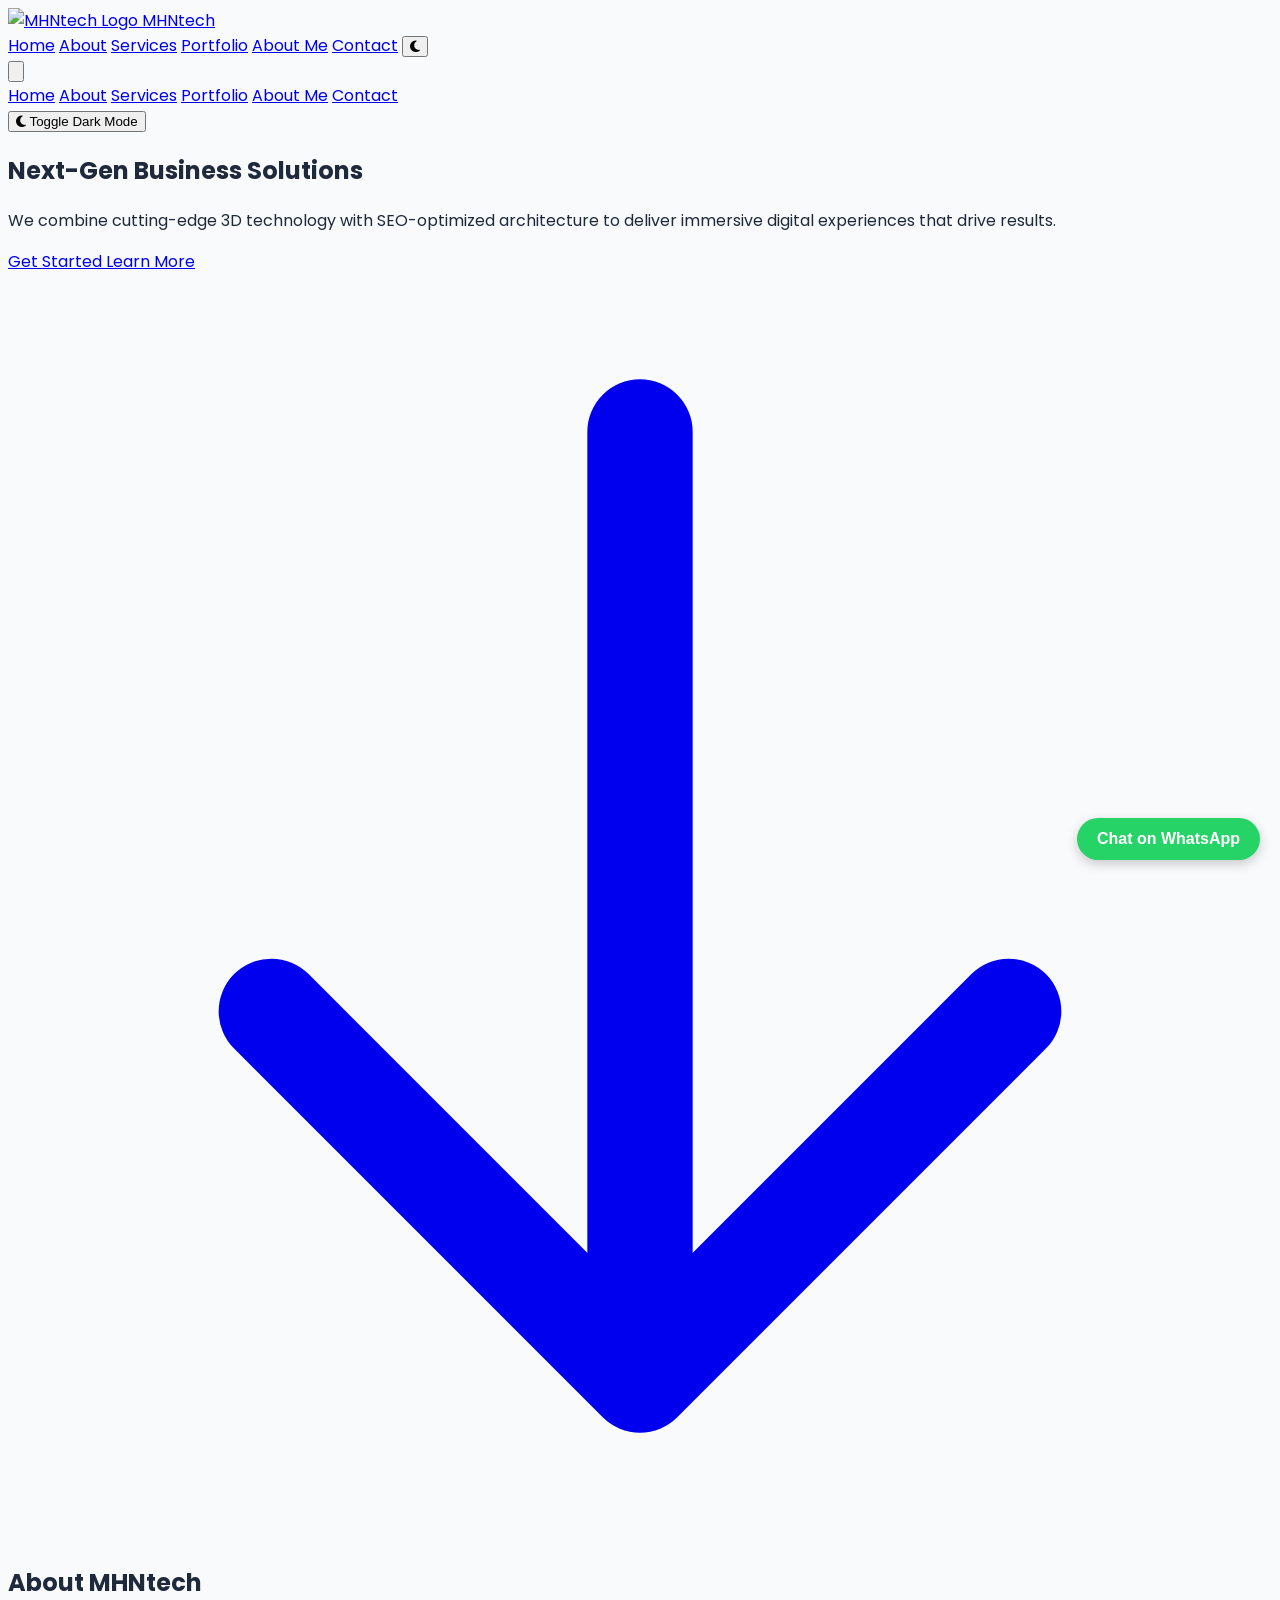
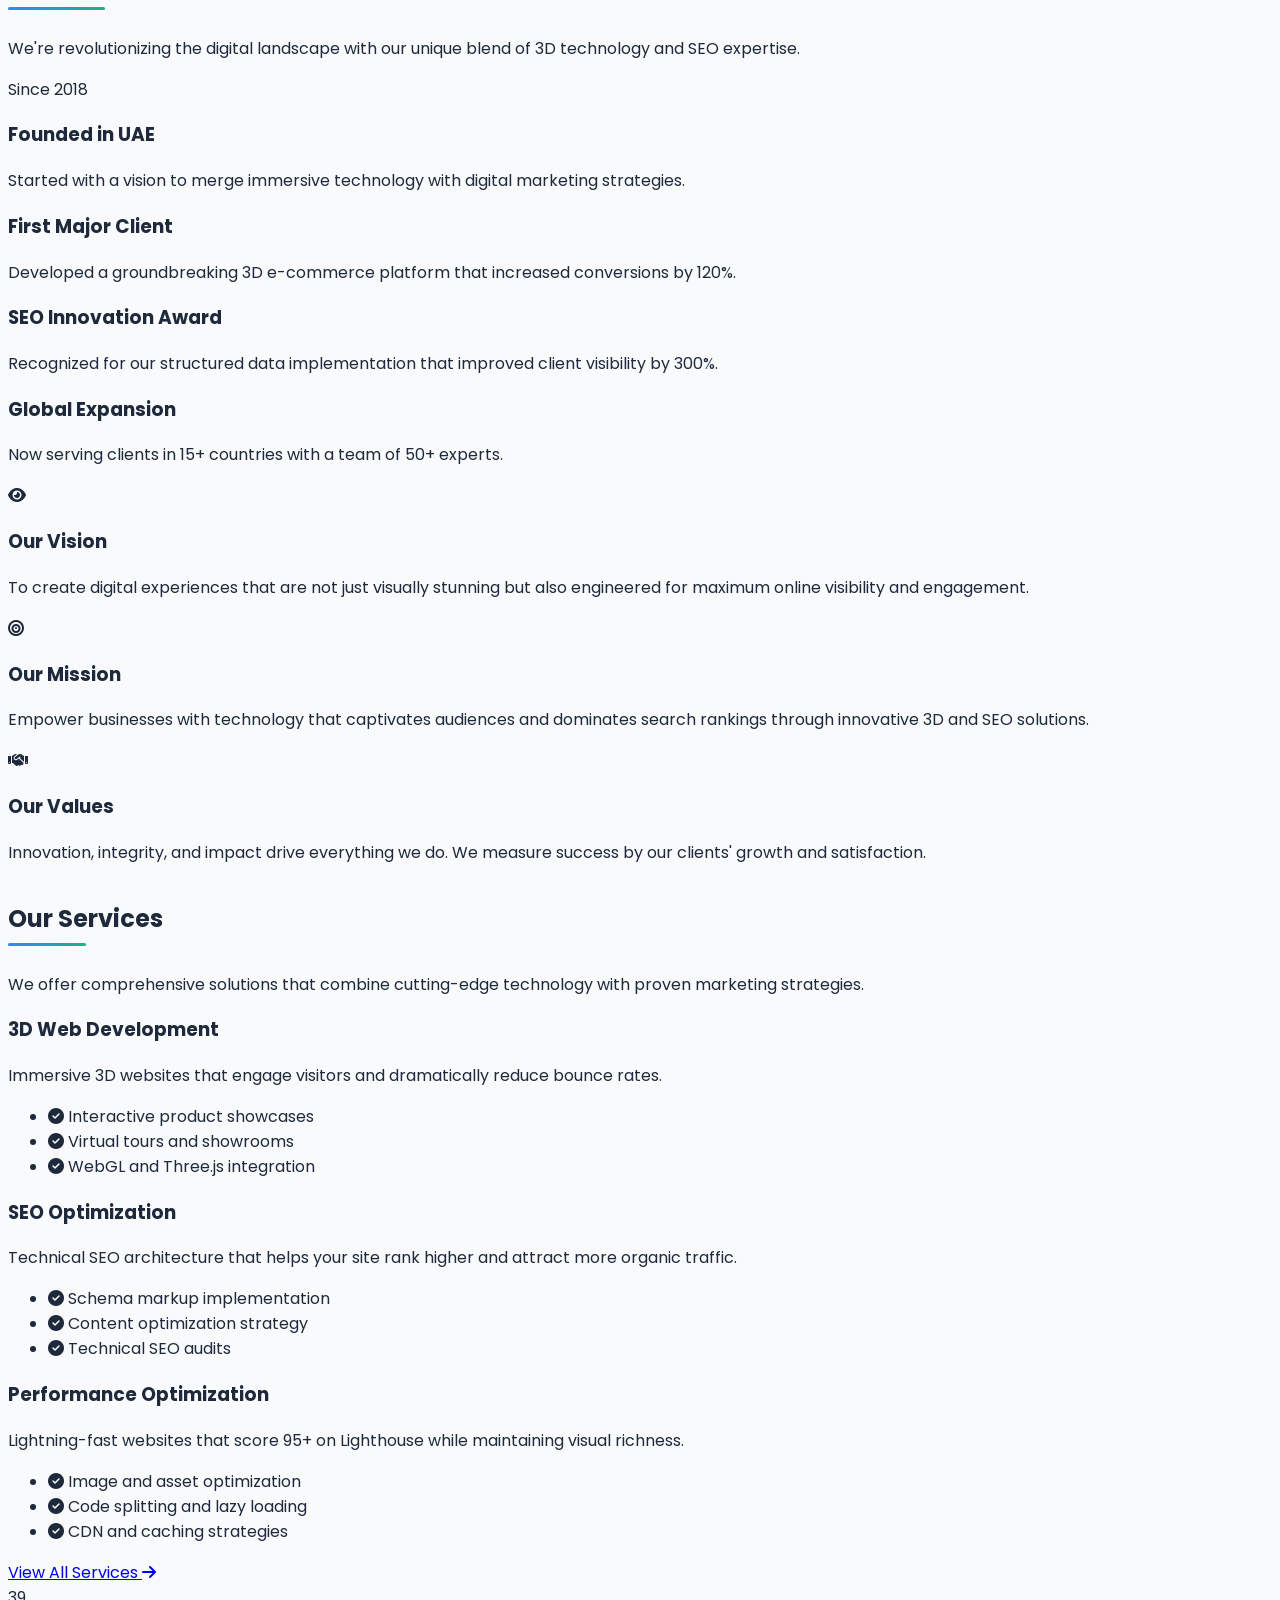
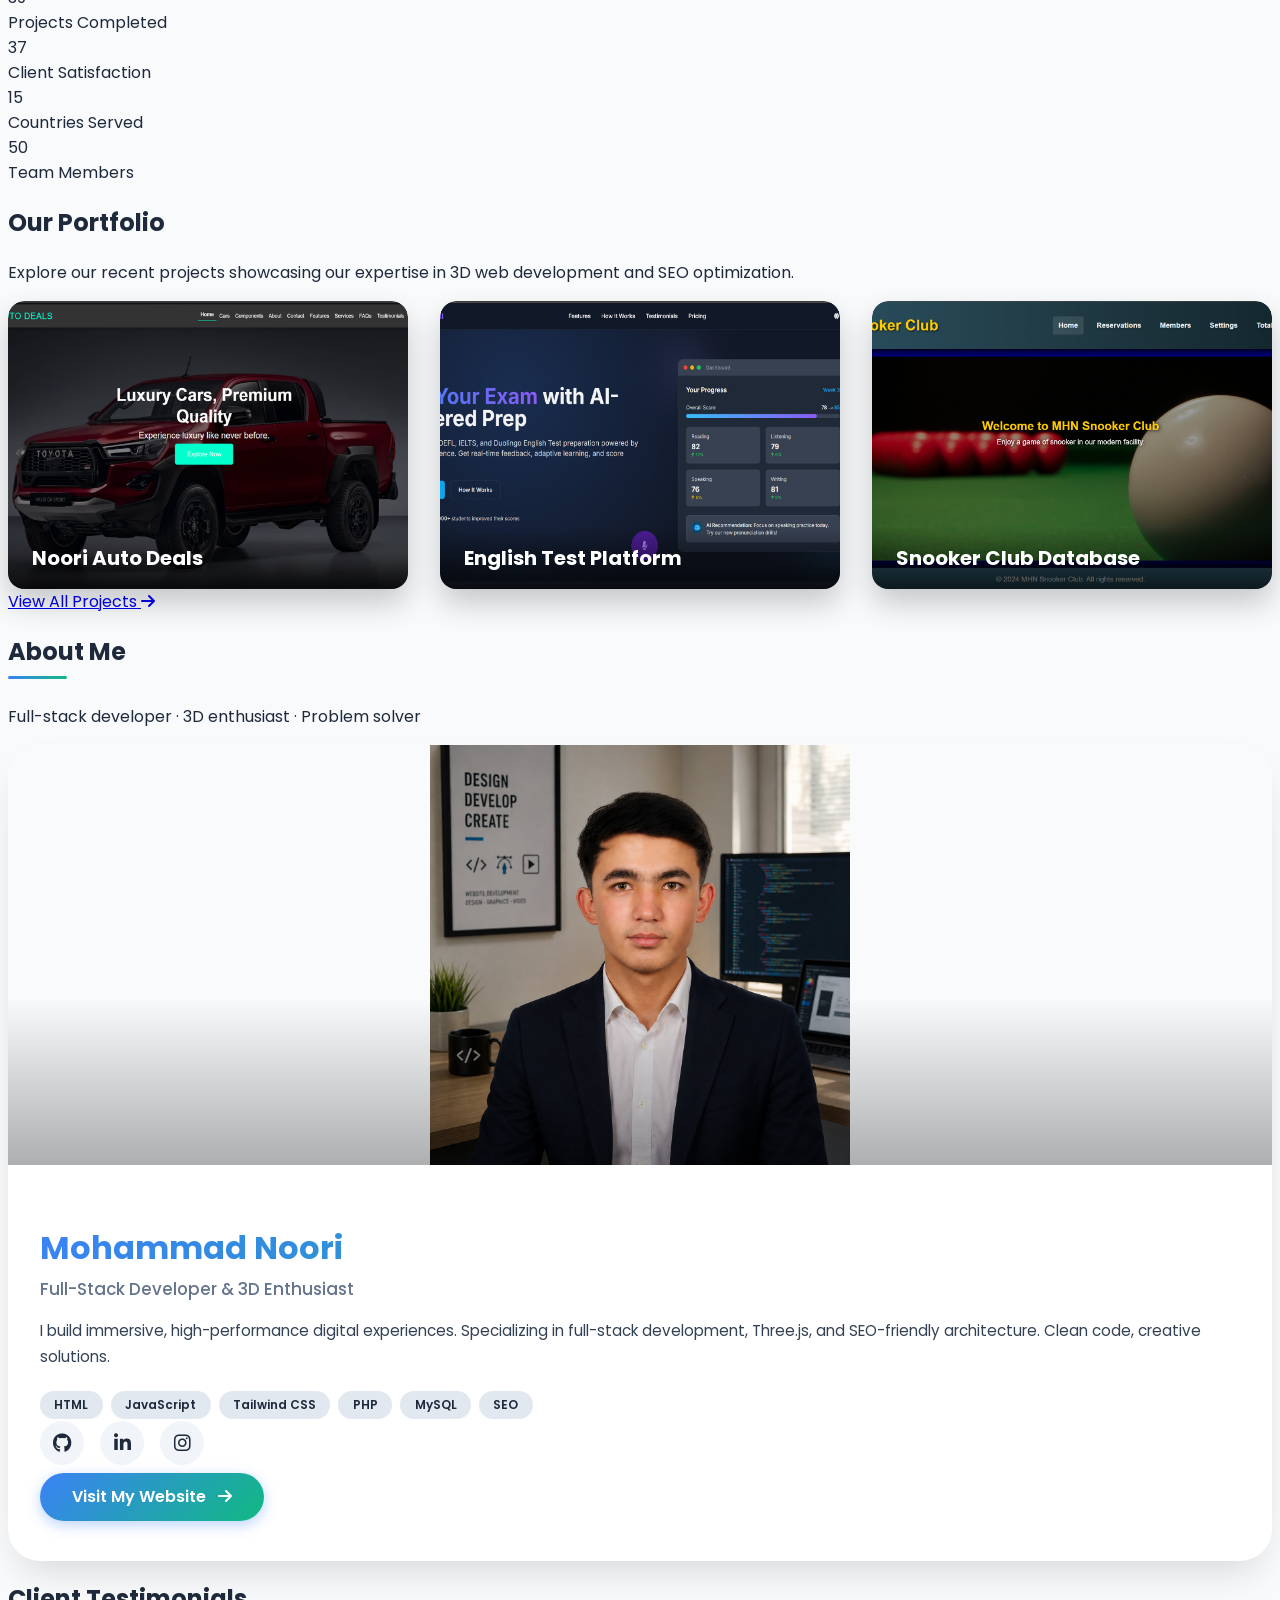
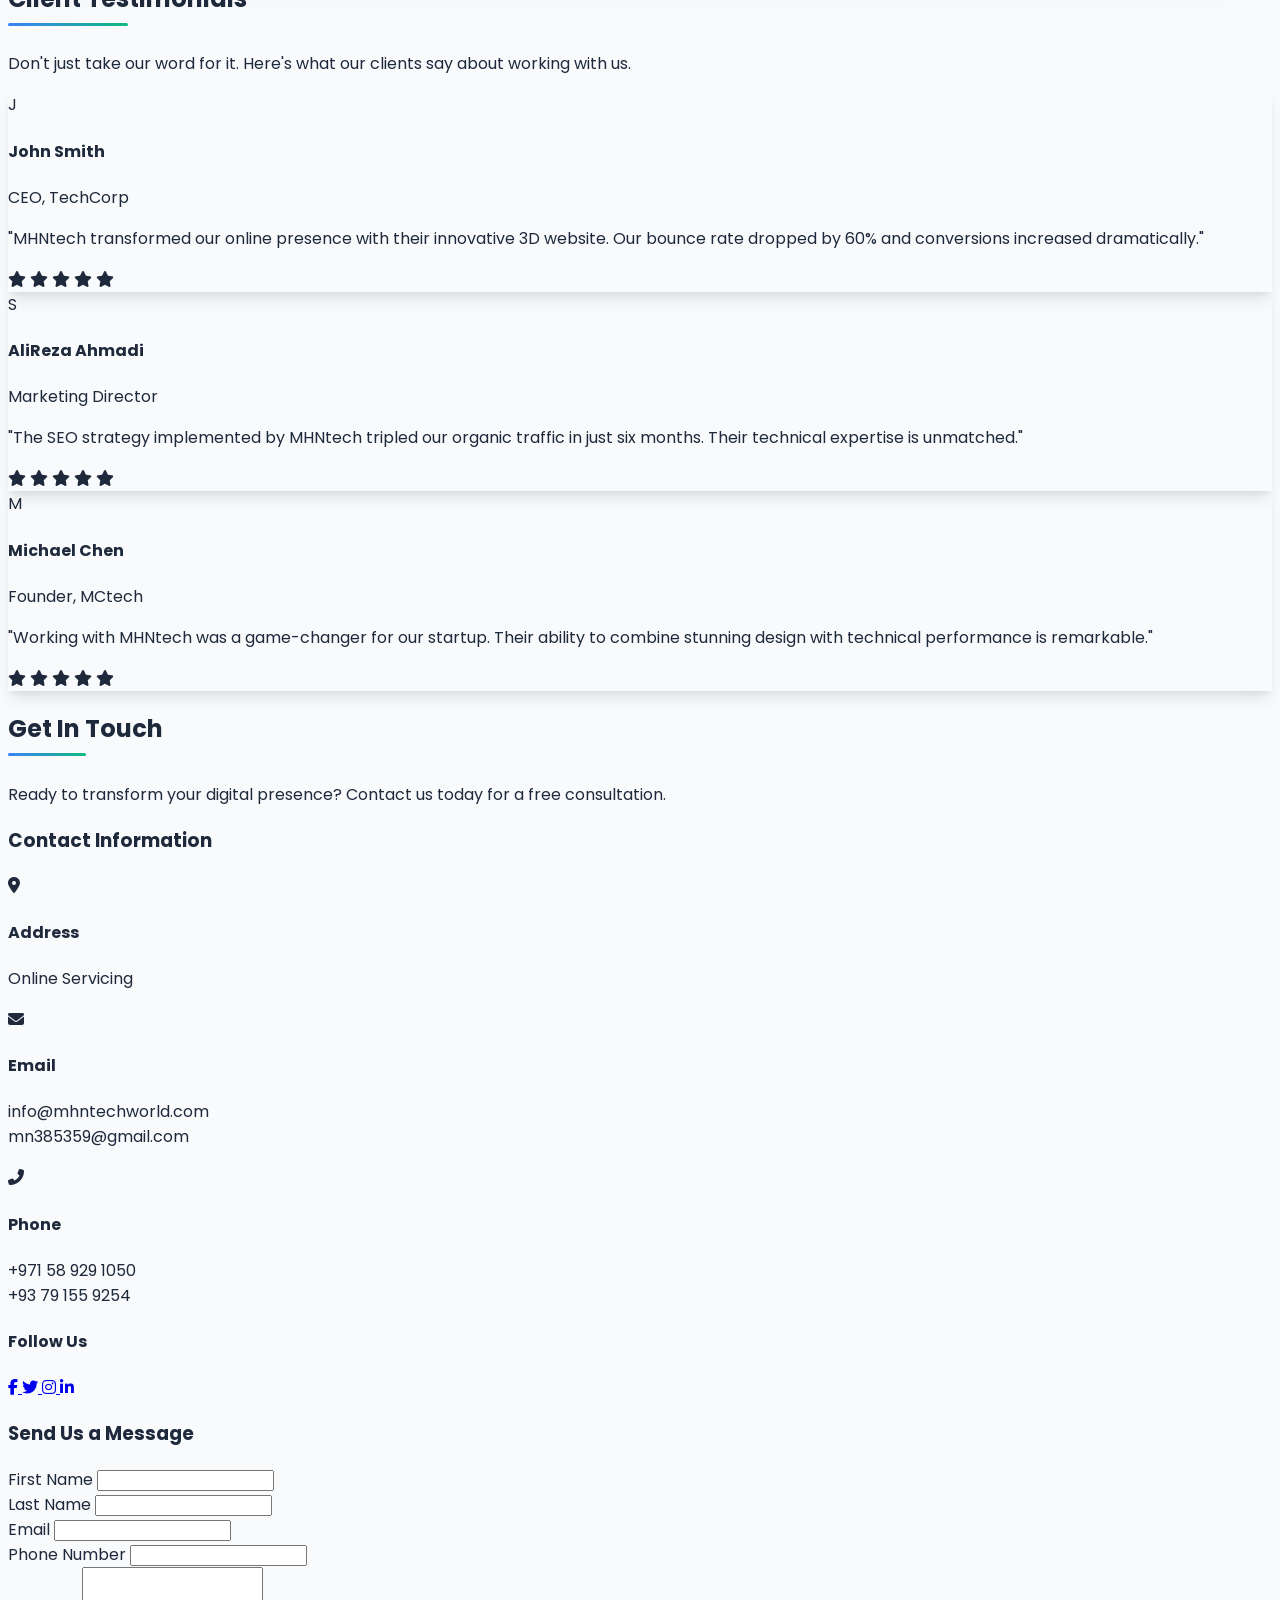
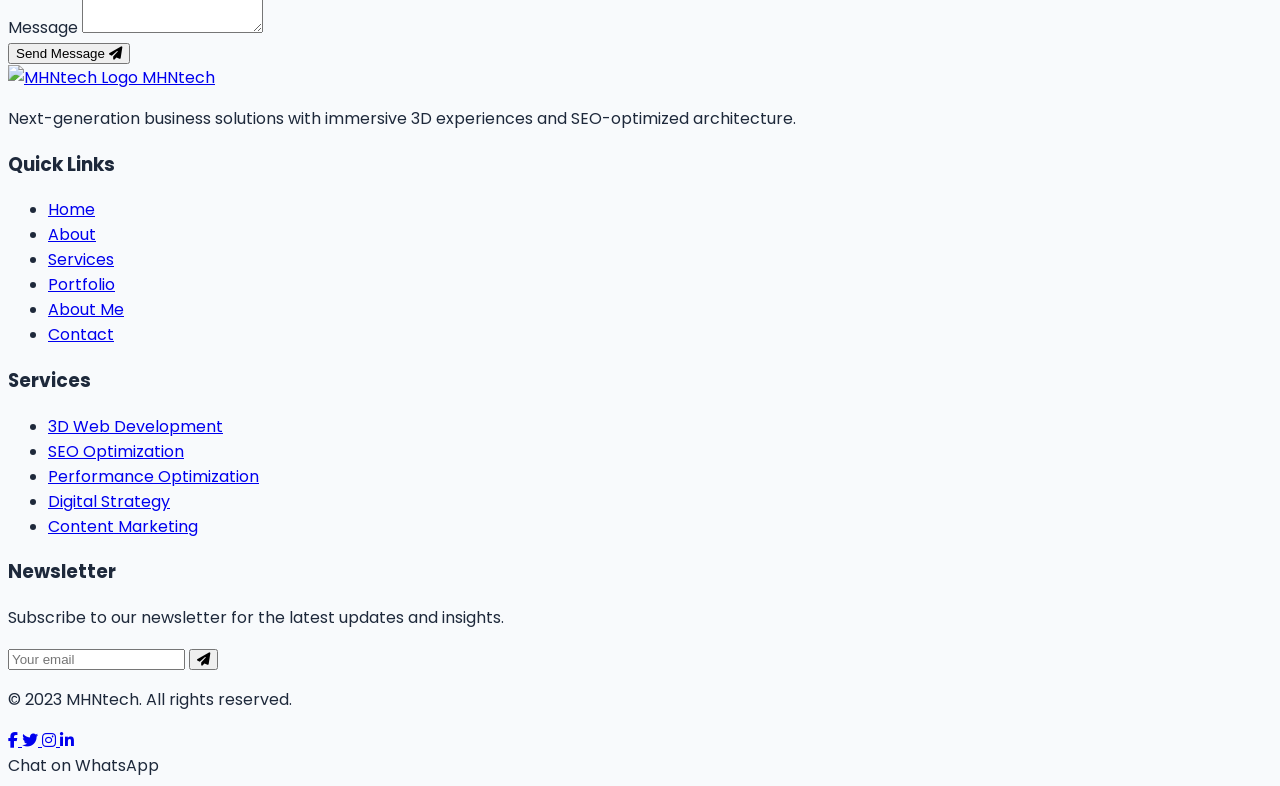
==== index.html @ dced021d "Add files via upload" ====
<!DOCTYPE html>
<html lang="en" class="scroll-smooth">
<head>
    <meta charset="UTF-8" />
    <meta name="viewport" content="width=device-width, initial-scale=1.0" />
    <title>MHNtech | Next-Gen Business Solutions with 3D & SEO</title>

    <!-- Primary Meta Tags -->
    <meta name="title" content="MHNtech | Next-Gen Business Solutions with 3D & SEO Optimization" />
    <meta name="description" content="MHNtech delivers cutting-edge business solutions featuring immersive 3D web design, responsive layouts, and SEO-optimized architecture to maximize your online visibility and digital growth." />
    <meta name="keywords" content="business solutions, 3D web design, SEO optimization, responsive web design, web development, digital transformation, online marketing, UI/UX design, technology consulting, digital innovation" />
    <meta name="author" content="MHNtech" />
    <meta name="viewport" content="width=device-width, initial-scale=1.0" />
    <meta charset="UTF-8" />

    <!-- Open Graph / Facebook -->
    <meta property="og:title" content="MHNtech | Next-Gen Business Solutions with 3D & SEO Optimization" />
    <meta property="og:description" content="Experience immersive 3D web design and SEO-optimized digital solutions with MHNtech, driving your business to the next level." />
    <meta property="og:type" content="website" />
    <meta property="og:url" content="https://www.mhntechworld.com" />
    <meta property="og:image" content="https://www.mhntechworld.com/path-to-your-og-image.jpg" />

    <!-- Twitter -->
    <meta name="twitter:card" content="summary_large_image" />
    <meta name="twitter:title" content="MHNtech | Next-Gen Business Solutions with 3D & SEO Optimization" />
    <meta name="twitter:description" content="Unlock the power of 3D web design and SEO strategies for your business growth with MHNtech." />
    <meta name="twitter:image" content="https://www.mhntechworld.com/path-to-your-twitter-image.jpg" />

    <meta name="author" content="MHNtech" />
    <meta name="robots" content="index, follow" />

    <!-- Language and Regional Targeting -->
    <meta http-equiv="Content-Language" content="en" />
    <link rel="alternate" hreflang="en" href="https://mhntech.com/" />

    <!-- Canonical URL -->
    <link rel="canonical" href="https://mhntech.com/" />

    <!-- Open Graph / Facebook -->
    <meta property="og:title" content="MHNtech | Next-Gen Business Solutions" />
    <meta property="og:description" content="Immersive 3D experiences meets SEO-optimized architecture." />
    <meta property="og:type" content="website" />
    <meta property="og:url" content="https://mhntech.com/" />
    <meta property="og:image" content="https://mhntech.com/images/og-image.jpg" />
    <meta property="og:image:alt" content="MHNtech Logo and 3D Business Solutions" />
    <meta property="og:locale" content="en_US" />

    <!-- Twitter Card -->
    <meta name="twitter:card" content="summary_large_image" />
    <meta name="twitter:site" content="@MHNtech" />
    <meta name="twitter:title" content="MHNtech | Next-Gen Business Solutions" />
    <meta name="twitter:description" content="Immersive 3D experiences meets SEO-optimized architecture." />
    <meta name="twitter:image" content="https://mhntech.com/images/og-image.jpg" />
    <meta name="twitter:image:alt" content="MHNtech Logo and 3D Business Solutions" />

    <!-- Favicon -->
    <link rel="icon" href="/favicon.ico" type="image/x-icon" />
    <link rel="shortcut icon" href="/favicon.ico" type="image/x-icon" />

    <!-- Preconnect for fonts and CDN for performance -->
    <link rel="preconnect" href="https://fonts.googleapis.com" crossorigin />
    <link rel="preconnect" href="https://fonts.gstatic.com" crossorigin />
    <link href="https://fonts.googleapis.com/css2?family=Poppins:wght@300;400;500;600;700&display=swap" rel="stylesheet" />

    <!-- Structured Data with JSON-LD for SEO -->
    <script type="application/ld+json">
        {
            "@context": "https://schema.org",
            "@type": "Organization",
            "name": "MHNtech",
            "url": "https://mhntech.com/",
            "logo": "https://mhntech.com/images/og-image.jpg",
            "sameAs": [
                "https://www.facebook.com/MHNtech",
                "https://twitter.com/MHNtech",
                "https://www.linkedin.com/company/MHNtech"
            ],
            "contactPoint": {
                "@type": "ContactPoint",
                "telephone": "+93-791-559-2554",
                "contactType": "Customer Service",
                "areaServed": "Worldwide",
                "availableLanguage": ["English"]
            }
        }
    </script>

    <!-- CSS & JS Libraries -->
    <script src="https://cdn.tailwindcss.com">
    </script>
    <script src="https://cdn.jsdelivr.net/npm/three@0.132.2/build/three.min.js">
    </script>
    <script src="https://cdn.jsdelivr.net/npm/gsap@3.11.4/dist/gsap.min.js">
    </script>
    <script src="https://cdn.jsdelivr.net/npm/gsap@3.11.4/dist/ScrollTrigger.min.js">
    </script>
    <script src="https://unpkg.com/@lottiefiles/lottie-player@latest/dist/lottie-player.js">
    </script>
    <link rel="stylesheet" href="https://cdnjs.cloudflare.com/ajax/libs/font-awesome/6.4.0/css/all.min.css" />


    <script>
        tailwind.config = {
            darkMode: 'class',
            theme: {
                extend: {
                    colors: {
                        primary: {
                            light: '#4f46e5',
                            dark: '#7c3aed'
                        },
                        secondary: {
                            light: '#10b981',
                            dark: '#34d399'
                        }
                    },
                    animation: {
                        'float': 'float 6s ease-in-out infinite',
                        'float-reverse': 'float-reverse 8s ease-in-out infinite',
                        'spin-slow': 'spin 20s linear infinite'
                    },
                    keyframes: {
                        float: {
                            '0%, 100%': { transform: 'translateY(0)' },
                            '50%': { transform: 'translateY(-20px)' }
                        },
                        'float-reverse': {
                            '0%, 100%': { transform: 'translateY(0)' },
                            '50%': { transform: 'translateY(20px)' }
                        }
                    }
                }
            }
        }
    </script>
    <style>
        @import url('https://fonts.googleapis.com/css2?family=Poppins:wght@300;400;500;600;700&display=swap');

        :root {
            --primary: #3b82f6;
            --primary-dark: #2563eb;
            --secondary: #10b981;
            --dark: #1e293b;
            --light: #f8fafc;
            --gray: #64748b;
        }

        body {
            font-family: 'Poppins', sans-serif;
            background-color: var(--light);
            color: var(--dark);
            transition: all 0.3s ease;
        }

        body.dark {
            background-color: #0f172a;
            color: var(--light);
        }

        .dark .dark\:bg-dark {
            background-color: #1e293b;
        }

        .dark .dark\:text-light {
            color: var(--light);
        }

        .dark .dark\:border-gray-700 {
            border-color: #334155;
        }

        #hero {
            position: relative;
            width: 100vw;
            height: 100vh;
            overflow: hidden;
            display: flex;
            align-items: center;
            justify-content: center;
            color: white;
            text-align: center;
            padding: 20px;
        }
        /* Starfield container - behind everything */
        #starfield-container {
            position: absolute;
            top: 0;
            left: 0;
            width: 100%;
            height: 100%;
            z-index: 0;
            pointer-events: none;
        }
        /* Globe container - above starfield */
        #threejs-container {
            position: absolute;
            top: 0;
            left: 0;
            width: 100%;
            height: 100%;
            z-index: 1;
            pointer-events: none;
        }
        /* Content on top */
        #content {
            position: relative;
            z-index: 2;
            max-width: 700px;
            padding: 20px;
        }

        .hero-gradient {
            background: linear-gradient(135deg, rgba(59, 130, 246, 0.1) 0%, rgba(16, 185, 129, 0.1) 100%);
        }

        .card-hover {
            transition: transform 0.3s ease, box-shadow 0.3s ease;
        }

        .card-hover:hover {
            transform: translateY(-5px);
            box-shadow: 0 20px 25px -5px rgba(0, 0, 0, 0.1), 0 10px 10px -5px rgba(0, 0, 0, 0.04);
        }

        .skill-bar {
            transition: width 1.5s ease-out;
        }

        .timeline-item::before {
            content: '';
            position: absolute;
            left: -30px;
            top: 0;
            width: 20px;
            height: 20px;
            border-radius: 50%;
            background-color: var(--primary);
            border: 3px solid var(--light);
        }

        .dark .timeline-item::before {
            border-color: #0f172a;
        }

        .timeline::after {
            content: '';
            position: absolute;
            left: -20px;
            top: 0;
            height: 100%;
            width: 2px;
            background-color: var(--primary);
        }

        #toggleDarkMode {
            transition: all 0.3s ease;
        }

        #toggleDarkMode:hover {
            transform: rotate(30deg);
        }

        #threejs-container {
            position: absolute;
            top: 0;
            left: 0;
            width: 100%;
            height: 100%;
            z-index: -1;
        }

        .floating {
            animation: floating 6s ease-in-out infinite;
        }

        @keyframes floating {
            0% { transform: translate(0, 0px); }
            50% { transform: translate(0, 15px); }
            100% { transform: translate(0, -0px); }
        }

        .counter {
            font-variant-numeric: tabular-nums;
        }

        .project-card {
            perspective: 1000px;
        }

        .project-card-inner {
            transition: transform 0.6s;
            transform-style: preserve-3d;
        }

        .project-card:hover .project-card-inner {
            transform: rotateY(180deg);
        }

        .project-card-front,
        .project-card-back {
            backface-visibility: hidden;
        }

        .project-card-back {
            transform: rotateY(180deg);
        }

        .testimonial-card {
            box-shadow: 0 10px 15px -3px rgba(0, 0, 0, 0.1), 0 4px 6px -2px rgba(0, 0, 0, 0.05);
            transition: all 0.3s ease;
        }

        .testimonial-card:hover {
            transform: translateY(-5px);
            box-shadow: 0 20px 25px -5px rgba(0, 0, 0, 0.1), 0 10px 10px -5px rgba(0, 0, 0, 0.04);
        }

        .nav-link {
            position: relative;
        }

        .nav-link::after {
            content: '';
            position: absolute;
            bottom: -2px;
            left: 0;
            width: 0;
            height: 2px;
            background-color: var(--primary);
            transition: width 0.3s ease;
        }

        .nav-link:hover::after {
            width: 100%;
        }

        .active-nav::after {
            width: 100%;
        }

        .section-title {
            position: relative;
            display: inline-block;
        }

        .section-title::after {
            content: '';
            position: absolute;
            bottom: -10px;
            left: 0;
            width: 50%;
            height: 3px;
            background: linear-gradient(90deg, var(--primary), var(--secondary));
            border-radius: 3px;
        }


        /* Container perspective */
        .project-card {
            perspective: 1500px;
        }

        /* Card inner container - the flipping element */
        .project-card-inner {
            position: relative;
            width: 100%;
            min-height: 18rem;
            /* minimum height */
            border-radius: 1rem;
            transition: transform 0.8s;
            transform-style: preserve-3d;
            cursor: pointer;
            box-shadow: 0 15px 30px rgba(0, 0, 0, 0.2);
            background-color: #fff;
        }

        /* Flip on hover or keyboard focus */
        .project-card:hover .project-card-inner,
        .project-card:focus-within .project-card-inner {
            transform: rotateY(180deg);
        }

        /* Front and back faces - same size & position */
        .project-card-front,
        .project-card-back {
            position: absolute;
            inset: 0;
            border-radius: 1rem;
            backface-visibility: hidden;
            overflow: hidden;
            display: flex;
            flex-direction: column;
            height: 100%;
        }

        /* Front face styling */
        .project-card-front {
            background-color: #f3f4f6;
            /* light gray */;
        }

        /* Back face styling */
        .project-card-back {
            background: linear-gradient(135deg, #3b82f6, #10b981);
            color: white;
            transform: rotateY(180deg);
            padding: 1.5rem;
            box-sizing: border-box;
            overflow-y: auto;
            /* scroll only if content taller than card */
            scroll-behavior: smooth;
        }

        /* Image container on front */
        .card-image-container {
            position: relative;
            flex: 1 1 auto;
            border-radius: 1rem 1rem 0 0;
            overflow: hidden;
        }

        .card-image-container img {
            width: 100%;
            height: 100%;
            object-fit: cover;
            display: block;
            border-radius: 1rem 1rem 0 0;
            transition: transform 0.5s ease;
        }

        .card-image-container:hover img {
            transform: scale(1.05);
        }

        /* Overlay gradient and title on front image */
        .card-gradient-overlay {
            position: absolute;
            bottom: 0;
            left: 0;
            right: 0;
            padding: 1rem 1.5rem;
            background: linear-gradient(to top, rgba(0, 0, 0, 0.7), transparent);
            border-radius: 0 0 1rem 1rem;
        }

        .card-title {
            color: white;
            font-size: 1.25rem;
            font-weight: 700;
            margin: 0;
        }

        /* Back face content container */
        .back-content {
            flex: 1 1 auto;
            display: flex;
            flex-direction: column;
            justify-content: flex-start;
        }

        /* Back face title */
        .project-card-back h3 {
            margin: 0 0 0.75rem 0;
            font-size: 1.5rem;
            font-weight: 700;
        }

        /* Back face paragraph */
        .project-card-back p {
            margin: 0 0 1rem 0;
            font-size: 1rem;
            line-height: 1.4;
        }

        /* Tags container */
        .tags {
            display: flex;
            flex-wrap: wrap;
            gap: 0.5rem;
            margin-bottom: 1rem;
        }

        /* Individual tag style */
        .tag {
            background-color: rgba(255 255 255 / 0.3);
            color: white;
            padding: 0.25rem 0.75rem;
            border-radius: 9999px;
            font-size: 0.8rem;
            font-weight: 600;
            user-select: none;
        }

        /* Button on back */
        .btn-view {
            margin-top: auto;
            /* push button to bottom */
            align-self: center;
            background-color: white;
            color: #3b82f6;
            padding: 0.5rem 1.5rem;
            font-weight: 600;
            border-radius: 9999px;
            text-decoration: none;
            transition: background-color 0.3s ease, color 0.3s ease;
        }

        .btn-view:hover,
        .btn-view:focus {
            background-color: #2563eb;
            /* darker blue */
            color: white;
        }

        /* Responsive grid container */
        .grid-container {
            display: grid;
            grid-template-columns: repeat(1, 1fr);
            gap: 2rem;
        }
        @media(min-width: 640px) {
            .grid-container {
                grid-template-columns: repeat(2, 1fr);
            }
        }
        @media(min-width: 1024px) {
            .grid-container {
                grid-template-columns: repeat(3, 1fr);
            }
        }

        /* Dark mode overrides */
        body.dark {
            background-color: #111827;
            color: white;
        }
        body.dark .project-card-front {
            background-color: #1f2937;
        }


        /* ----- PERSONAL PORTFOLIO (About Me) SECTION ----- */
        .about-me-card {
            background: #fff;
            border-radius: 2rem;
            overflow: hidden;
            box-shadow: 0 20px 40px -12px rgba(0, 0, 0, 0.15);
            transition: transform 0.3s ease, box-shadow 0.3s ease;
        }
        .about-me-card:hover {
            transform: translateY(-6px);
            box-shadow: 0 30px 50px -16px rgba(0, 0, 0, 0.2);
        }
        .dark .about-me-card {
            background: #1e293b;
            box-shadow: 0 20px 40px -12px rgba(0, 0, 0, 0.5);
        }
        .dark .about-me-card:hover {
            box-shadow: 0 30px 50px -16px rgba(0, 0, 0, 0.7);
        }
        .about-me-card .image-wrapper {
            position: relative;
            height: 420px;
            overflow: hidden;
            background: #e2e8f0;
            display: flex;
            align-items: center;
            justify-content: center;
        }
        .dark .about-me-card .image-wrapper {
            background: #334155;
        }
        .about-me-card .image-wrapper img {
            width: 100%;
            height: 100%;
            object-fit: contain;
            display: block;
            transition: transform 0.5s ease;
            background: #f8fafc;
        }
        .dark .about-me-card .image-wrapper img {
            background: #1e293b;
        }
        .about-me-card .image-wrapper img:hover {
            transform: scale(1.02);
        }
        .about-me-card .image-wrapper .image-overlay {
            position: absolute;
            bottom: 0;
            left: 0;
            right: 0;
            height: 40%;
            background: linear-gradient(to top, rgba(0, 0, 0, 0.3), transparent);
            pointer-events: none;
        }
        .about-me-card .card-body {
            padding: 2rem 2rem 2.5rem;
        }
        .about-me-card .card-body h2 {
            font-size: 2rem;
            font-weight: 700;
            margin-bottom: 0.25rem;
            background: linear-gradient(135deg, #3b82f6, #10b981);
            -webkit-background-clip: text;
            -webkit-text-fill-color: transparent;
            background-clip: text;
        }
        .dark .about-me-card .card-body h2 {
            background: linear-gradient(135deg, #60a5fa, #34d399);
            -webkit-background-clip: text;
            -webkit-text-fill-color: transparent;
            background-clip: text;
        }
        .about-me-card .card-body .role {
            font-size: 1.05rem;
            font-weight: 500;
            color: #64748b;
            margin-bottom: 1rem;
        }
        .dark .about-me-card .card-body .role {
            color: #94a3b8;
        }
        .about-me-card .card-body p {
            color: #334155;
            line-height: 1.7;
            margin-bottom: 1.2rem;
            font-size: 0.95rem;
        }
        .dark .about-me-card .card-body p {
            color: #cbd5e1;
        }
        .about-me-card .card-body .social-links a {
            display: inline-block;
            margin-right: 0.75rem;
            width: 44px;
            height: 44px;
            border-radius: 50%;
            background: #f1f5f9;
            color: #1e293b;
            text-align: center;
            line-height: 46px;
            font-size: 1.2rem;
            transition: all 0.3s ease;
        }
        .dark .about-me-card .card-body .social-links a {
            background: #334155;
            color: #e2e8f0;
        }
        .about-me-card .card-body .social-links a:hover {
            background: #3b82f6;
            color: #fff;
            transform: translateY(-3px);
        }
        .dark .about-me-card .card-body .social-links a:hover {
            background: #60a5fa;
            color: #0f172a;
        }

        .skill-tag {
            display: inline-block;
            background: #e2e8f0;
            padding: 0.3rem 0.9rem;
            border-radius: 9999px;
            font-size: 0.75rem;
            font-weight: 600;
            color: #1e293b;
            margin: 0.15rem 0.25rem 0.15rem 0;
        }
        .dark .skill-tag {
            background: #334155;
            color: #e2e8f0;
        }

        /* Visit Website Button */
        .btn-visit {
            display: inline-block;
            padding: 0.7rem 2rem;
            background: linear-gradient(135deg, #3b82f6, #10b981);
            color: #fff;
            font-weight: 600;
            border-radius: 9999px;
            text-decoration: none;
            transition: all 0.3s ease;
            box-shadow: 0 4px 14px rgba(59, 130, 246, 0.35);
            margin-top: 0.5rem;
        }
        .btn-visit:hover {
            transform: translateY(-2px);
            box-shadow: 0 6px 20px rgba(59, 130, 246, 0.5);
        }
        .dark .btn-visit {
            box-shadow: 0 4px 14px rgba(96, 165, 250, 0.3);
        }
        .dark .btn-visit:hover {
            box-shadow: 0 6px 20px rgba(96, 165, 250, 0.5);
        }
        .btn-visit i {
            margin-left: 0.5rem;
        }
    </style>

</head>
<body class="dark:bg-gray-900 dark:text-gray-100">
    <!-- Navigation -->
    <nav class="fixed w-full bg-white/80 dark:bg-gray-800/80 backdrop-blur-md z-50 shadow-sm">
        <div class="max-w-7xl mx-auto px-4 sm:px-6 lg:px-8">
            <div class="flex justify-between h-16">
                <div class="flex items-center">
                    <a href="#" class="flex items-center">
                        <!-- Logo Image -->
                        <img src="Images/logo.png" alt="MHNtech Logo" class="w-10 h-10 rounded-full object-cover" />
                        <!-- Text -->
                        <span class="ml-3 text-xl font-semibold">MHNtech</span>
                    </a>
                </div>

                <div class="hidden md:flex items-center space-x-8">
                    <a href="#home" class="nav-link text-gray-700 dark:text-gray-300 hover:text-blue-600 dark:hover:text-blue-400 px-3 py-2 text-sm font-medium active-nav">Home</a>
                    <a href="#about" class="nav-link text-gray-700 dark:text-gray-300 hover:text-blue-600 dark:hover:text-blue-400 px-3 py-2 text-sm font-medium">About</a>
                    <a href="#services" class="nav-link text-gray-700 dark:text-gray-300 hover:text-blue-600 dark:hover:text-blue-400 px-3 py-2 text-sm font-medium">Services</a>
                    <a href="#portfolio" class="nav-link text-gray-700 dark:text-gray-300 hover:text-blue-600 dark:hover:text-blue-400 px-3 py-2 text-sm font-medium">Portfolio</a>
                    <a href="#personal-portfolio" class="nav-link text-gray-700 dark:text-gray-300 hover:text-blue-600 dark:hover:text-blue-400 px-3 py-2 text-sm font-medium">About Me</a>
                    <a href="#contact" class="nav-link text-gray-700 dark:text-gray-300 hover:text-blue-600 dark:hover:text-blue-400 px-3 py-2 text-sm font-medium">Contact</a>
                    <button id="toggleDarkMode" class="p-2 rounded-full focus:outline-none">
                        <i class="fas fa-moon text-gray-700 dark:text-yellow-300"></i>
                    </button>
                </div>
                <div class="md:hidden flex items-center">
                    <button id="mobile-menu-button" class="p-2 rounded-md focus:outline-none">
                        <svg class="h-6 w-6" xmlns="http://www.w3.org/2000/svg" fill="none" viewBox="0 0 24 24" stroke="currentColor">
                            <path stroke-linecap="round" stroke-linejoin="round" stroke-width="2" d="M4 6h16M4 12h16M4 18h16" />
                        </svg>
                    </button>
                </div>
            </div>
        </div>

        <!-- Mobile menu -->
        <div id="mobile-menu" class="hidden md:hidden bg-white dark:bg-gray-800 shadow-lg">
            <div class="px-2 pt-2 pb-3 space-y-1 sm:px-3">
                <a href="#home" class="block px-3 py-2 rounded-md text-base font-medium text-gray-700 dark:text-gray-300 hover:text-blue-600 dark:hover:text-blue-400">Home</a>
                <a href="#about" class="block px-3 py-2 rounded-md text-base font-medium text-gray-700 dark:text-gray-300 hover:text-blue-600 dark:hover:text-blue-400">About</a>
                <a href="#services" class="block px-3 py-2 rounded-md text-base font-medium text-gray-700 dark:text-gray-300 hover:text-blue-600 dark:hover:text-blue-400">Services</a>
                <a href="#portfolio" class="block px-3 py-2 rounded-md text-base font-medium text-gray-700 dark:text-gray-300 hover:text-blue-600 dark:hover:text-blue-400">Portfolio</a>
                <a href="#personal-portfolio" class="block px-3 py-2 rounded-md text-base font-medium text-gray-700 dark:text-gray-300 hover:text-blue-600 dark:hover:text-blue-400">About Me</a>
                <a href="#contact" class="block px-3 py-2 rounded-md text-base font-medium text-gray-700 dark:text-gray-300 hover:text-blue-600 dark:hover:text-blue-400">Contact</a>
                <div class="px-3 py-2">
                    <button id="toggleDarkModeMobile" class="flex items-center text-gray-700 dark:text-gray-300">
                        <i class="fas fa-moon mr-2"></i>
                        <span>Toggle Dark Mode</span>
                    </button>
                </div>
            </div>
        </div>
    </nav>

    <!-- Hero Section with 3D Background -->
    <section id="home" class="relative min-h-screen flex items-center justify-center overflow-hidden pt-16">
        <!-- Starfield Background -->
        <div id="starfield-container"></div>

        <!-- 3D Globe Background -->
        <div id="threejs-container"></div>

        <!-- Content -->
        <div class="max-w-7xl mx-auto px-4 sm:px-6 lg:px-8 z-10">
            <div class="text-center">
                <h1 class="text-4xl md:text-6xl font-bold text-gray-800 dark:text-white mb-6">
                    <span class="bg-clip-text text-transparent bg-gradient-to-r from-blue-500 to-emerald-500">Next-Gen</span> Business Solutions
                </h1>
                <p class="text-lg md:text-xl text-gray-600 dark:text-gray-300 max-w-3xl mx-auto mb-10">
                    We combine cutting-edge 3D technology with SEO-optimized architecture to deliver immersive digital experiences that drive results.
                </p>
                <div class="flex flex-col sm:flex-row justify-center gap-4">
                    <a href="#contact" class="px-8 py-3 bg-gradient-to-r from-blue-500 to-emerald-500 text-white font-medium rounded-full hover:from-blue-600 hover:to-emerald-600 transition duration-300 shadow-lg hover:shadow-xl transform hover:-translate-y-1">
                        Get Started
                    </a>
                    <a href="#services" class="px-8 py-3 bg-white dark:bg-gray-800 text-gray-800 dark:text-white font-medium rounded-full border border-gray-300 dark:border-gray-700 hover:bg-gray-100 dark:hover:bg-gray-700 transition duration-300">
                        Learn More
                    </a>
                </div>
            </div>

            <!-- Scroll Down Icon -->
            <div class="absolute bottom-10 left-0 right-0 flex justify-center z-10">
                <a href="#about" class="animate-bounce">
                    <svg class="w-8 h-8 text-gray-600 dark:text-gray-400" fill="none" stroke="currentColor" viewBox="0 0 24 24">
                        <path stroke-linecap="round" stroke-linejoin="round" stroke-width="2" d="M19 14l-7 7m0 0l-7-7m7 7V3"></path>
                    </svg>
                </a>
            </div>
        </div>
    </section>

    <!-- About Section with 3D Timeline -->
    <section id="about" class="py-20 bg-white dark:bg-gray-900">
        <div class="max-w-7xl mx-auto px-4 sm:px-6 lg:px-8">
            <div class="text-center mb-16">
                <h2 class="section-title text-3xl font-bold text-gray-800 dark:text-white">
                    About <span class="bg-clip-text text-transparent bg-gradient-to-r from-blue-500 to-emerald-500">MHNtech</span>
                </h2>
                <p class="mt-4 max-w-2xl mx-auto text-gray-600 dark:text-gray-400">
                    We're revolutionizing the digital landscape with our unique blend of 3D technology and SEO expertise.
                </p>
            </div>

            <div class="grid grid-cols-1 lg:grid-cols-2 gap-12 items-center">
                <div class="relative">
                    <div class="relative w-full h-80 md:h-96 rounded-xl overflow-hidden shadow-xl">
                        <lottie-player src="https://assets5.lottiefiles.com/packages/lf20_5tkzkblw.json" background="transparent" speed="1" loop autoplay class="absolute inset-0"></lottie-player>
                    </div>
                    <div class="absolute -bottom-6 -right-6 w-32 h-32 rounded-full bg-gradient-to-r from-blue-500 to-emerald-500 flex items-center justify-center text-white text-xl font-bold shadow-lg">
                        Since 2018
                    </div>
                </div>

                <div class="relative pl-10 timeline">
                    <div class="space-y-8">
                        <div class="relative timeline-item">
                            <h3 class="text-xl font-semibold text-gray-800 dark:text-white">Founded in UAE</h3>
                            <p class="mt-2 text-gray-600 dark:text-gray-400">Started with a vision to merge immersive technology with digital marketing strategies.</p>
                        </div>
                        <div class="relative timeline-item">
                            <h3 class="text-xl font-semibold text-gray-800 dark:text-white">First Major Client</h3>
                            <p class="mt-2 text-gray-600 dark:text-gray-400">Developed a groundbreaking 3D e-commerce platform that increased conversions by 120%.</p>
                        </div>
                        <div class="relative timeline-item">
                            <h3 class="text-xl font-semibold text-gray-800 dark:text-white">SEO Innovation Award</h3>
                            <p class="mt-2 text-gray-600 dark:text-gray-400">Recognized for our structured data implementation that improved client visibility by 300%.</p>
                        </div>
                        <div class="relative timeline-item">
                            <h3 class="text-xl font-semibold text-gray-800 dark:text-white">Global Expansion</h3>
                            <p class="mt-2 text-gray-600 dark:text-gray-400">Now serving clients in 15+ countries with a team of 50+ experts.</p>
                        </div>
                    </div>
                </div>
            </div>

            <div class="mt-20 grid grid-cols-1 md:grid-cols-3 gap-8">
                <div class="bg-gray-50 dark:bg-gray-800 p-8 rounded-xl shadow-sm hover:shadow-md transition duration-300 card-hover">
                    <div class="w-16 h-16 bg-blue-100 dark:bg-blue-900/30 rounded-full flex items-center justify-center mb-6">
                        <i class="fas fa-eye text-blue-500 text-2xl"></i>
                    </div>
                    <h3 class="text-xl font-semibold text-gray-800 dark:text-white mb-3">Our Vision</h3>
                    <p class="text-gray-600 dark:text-gray-400">
                        To create digital experiences that are not just visually stunning but also engineered for maximum online visibility and engagement.
                    </p>
                </div>
                <div class="bg-gray-50 dark:bg-gray-800 p-8 rounded-xl shadow-sm hover:shadow-md transition duration-300 card-hover">
                    <div class="w-16 h-16 bg-emerald-100 dark:bg-emerald-900/30 rounded-full flex items-center justify-center mb-6">
                        <i class="fas fa-bullseye text-emerald-500 text-2xl"></i>
                    </div>
                    <h3 class="text-xl font-semibold text-gray-800 dark:text-white mb-3">Our Mission</h3>
                    <p class="text-gray-600 dark:text-gray-400">
                        Empower businesses with technology that captivates audiences and dominates search rankings through innovative 3D and SEO solutions.
                    </p>
                </div>
                <div class="bg-gray-50 dark:bg-gray-800 p-8 rounded-xl shadow-sm hover:shadow-md transition duration-300 card-hover">
                    <div class="w-16 h-16 bg-purple-100 dark:bg-purple-900/30 rounded-full flex items-center justify-center mb-6">
                        <i class="fas fa-handshake text-purple-500 text-2xl"></i>
                    </div>
                    <h3 class="text-xl font-semibold text-gray-800 dark:text-white mb-3">Our Values</h3>
                    <p class="text-gray-600 dark:text-gray-400">
                        Innovation, integrity, and impact drive everything we do. We measure success by our clients' growth and satisfaction.
                    </p>
                </div>
            </div>
        </div>
    </section>

    <!-- Services Section with 3D Cards -->
    <section id="services" class="py-20 bg-gray-50 dark:bg-gray-800">
        <div class="max-w-7xl mx-auto px-4 sm:px-6 lg:px-8">
            <div class="text-center mb-16">
                <h2 class="section-title text-3xl font-bold text-gray-800 dark:text-white">
                    Our <span class="bg-clip-text text-transparent bg-gradient-to-r from-blue-500 to-emerald-500">Services</span>
                </h2>
                <p class="mt-4 max-w-2xl mx-auto text-gray-600 dark:text-gray-400">
                    We offer comprehensive solutions that combine cutting-edge technology with proven marketing strategies.
                </p>
            </div>

            <div class="grid grid-cols-1 md:grid-cols-2 lg:grid-cols-3 gap-8">
                <div class="bg-white dark:bg-gray-900 p-8 rounded-xl shadow-sm hover:shadow-md transition duration-300 card-hover group">
                    <div class="relative w-full h-40 mb-6">
                        <lottie-player src="https://assets7.lottiefiles.com/packages/lf20_rnnlxazi.json" background="transparent" speed="1" loop autoplay class="absolute inset-0 group-hover:scale-110 transition duration-300"> </lottie-player>
                    </div>
                    <h3 class="text-xl font-semibold text-gray-800 dark:text-white mb-3">3D Web Development</h3>
                    <p class="text-gray-600 dark:text-gray-400 mb-4">
                        Immersive 3D websites that engage visitors and dramatically reduce bounce rates.
                    </p>
                    <ul class="space-y-2 text-gray-600 dark:text-gray-400">
                        <li class="flex items-center">
                            <i class="fas fa-check-circle text-emerald-500 mr-2"></i>
                            Interactive product showcases
                        </li>
                        <li class="flex items-center">
                            <i class="fas fa-check-circle text-emerald-500 mr-2"></i>
                            Virtual tours and showrooms
                        </li>
                        <li class="flex items-center">
                            <i class="fas fa-check-circle text-emerald-500 mr-2"></i>
                            WebGL and Three.js integration
                        </li>
                    </ul>
                </div>

                <div class="bg-white dark:bg-gray-900 p-8 rounded-xl shadow-sm hover:shadow-md transition duration-300 card-hover group">
                    <div class="relative w-full h-40 mb-6">
                        <lottie-player src="https://assets2.lottiefiles.com/packages/lf20_jcikwtux.json" background="transparent" speed="1" loop autoplay class="absolute inset-0 group-hover:scale-110 transition duration-300"></lottie-player>
                    </div>
                    <h3 class="text-xl font-semibold text-gray-800 dark:text-white mb-3">SEO Optimization</h3>
                    <p class="text-gray-600 dark:text-gray-400 mb-4">
                        Technical SEO architecture that helps your site rank higher and attract more organic traffic.
                    </p>
                    <ul class="space-y-2 text-gray-600 dark:text-gray-400">
                        <li class="flex items-center">
                            <i class="fas fa-check-circle text-emerald-500 mr-2"></i>
                            Schema markup implementation
                        </li>
                        <li class="flex items-center">
                            <i class="fas fa-check-circle text-emerald-500 mr-2"></i>
                            Content optimization strategy
                        </li>
                        <li class="flex items-center">
                            <i class="fas fa-check-circle text-emerald-500 mr-2"></i>
                            Technical SEO audits
                        </li>
                    </ul>
                </div>

                <div class="bg-white dark:bg-gray-900 p-8 rounded-xl shadow-sm hover:shadow-md transition duration-300 card-hover group">
                    <div class="relative w-full h-40 mb-6">
                        <lottie-player src="https://assets3.lottiefiles.com/packages/lf20_tutvdkg0.json" background="transparent" speed="1" loop autoplay class="absolute inset-0 group-hover:scale-110 transition duration-300"> </lottie-player>
                    </div>
                    <h3 class="text-xl font-semibold text-gray-800 dark:text-white mb-3">Performance Optimization</h3>
                    <p class="text-gray-600 dark:text-gray-400 mb-4">
                        Lightning-fast websites that score 95+ on Lighthouse while maintaining visual richness.
                    </p>
                    <ul class="space-y-2 text-gray-600 dark:text-gray-400">
                        <li class="flex items-center">
                            <i class="fas fa-check-circle text-emerald-500 mr-2"></i>
                            Image and asset optimization
                        </li>
                        <li class="flex items-center">
                            <i class="fas fa-check-circle text-emerald-500 mr-2"></i>
                            Code splitting and lazy loading
                        </li>
                        <li class="flex items-center">
                            <i class="fas fa-check-circle text-emerald-500 mr-2"></i>
                            CDN and caching strategies
                        </li>
                    </ul>
                </div>
            </div>

            <div class="mt-12 text-center">
                <a href="services.html" class="inline-flex items-center px-6 py-3 border border-transparent text-base font-medium rounded-full shadow-sm text-white bg-gradient-to-r from-blue-500 to-emerald-500 hover:from-blue-600 hover:to-emerald-600 transition duration-300">
                    View All Services
                    <i class="fas fa-arrow-right ml-2"></i>
                </a>
            </div>
        </div>
    </section>

    <!-- Stats Section with 3D Counters -->
    <section class="py-20 bg-gradient-to-r from-blue-500 to-emerald-500 text-white">
        <div class="max-w-7xl mx-auto px-4 sm:px-6 lg:px-8">
            <div class="grid grid-cols-2 md:grid-cols-4 gap-8 text-center">
                <div class="p-6">
                    <div class="text-4xl md:text-5xl font-bold mb-2 counter" data-target="39">0</div>
                    <div class="text-sm uppercase tracking-wider">Projects Completed</div>
                </div>
                <div class="p-6">
                    <div class="text-4xl md:text-5xl font-bold mb-2 counter" data-target="37"></div>
                    <div class="text-sm uppercase tracking-wider">Client Satisfaction</div>
                </div>
                <div class="p-6">
                    <div class="text-4xl md:text-5xl font-bold mb-2 counter" data-target="15">0</div>
                    <div class="text-sm uppercase tracking-wider">Countries Served</div>
                </div>
                <div class="p-6">
                    <div class="text-4xl md:text-5xl font-bold mb-2 counter" data-target="50">0</div>
                    <div class="text-sm uppercase tracking-wider">Team Members</div>
                </div>
            </div>
        </div>
    </section>

    <!-- Portfolio Section with 3D Cards -->
    <section id="portfolio" class="py-20">
        <div class="max-w-7xl mx-auto px-4 sm:px-6 lg:px-8">
            <div class="text-center mb-16">
                <h2 class="text-3xl font-bold">
                    Our <span class="bg-clip-text text-transparent bg-gradient-to-r from-blue-500 to-emerald-500">Portfolio</span>
                </h2>
                <p class="mt-4 max-w-2xl mx-auto text-gray-600 dark:text-gray-400">
                    Explore our recent projects showcasing our expertise in 3D web development and SEO optimization.
                </p>
            </div>

            <div class="grid-container">
                <!-- Project 1 -->
                <div class="project-card" tabindex="0" aria-label="Noori Auto Deals project card">
                    <div class="project-card-inner">
                        <div class="project-card-front">
                            <div class="card-image-container">
                                <img src="nooriautdeals.jpg" alt="Noori Auto Deals Car Display" loading="lazy" />
                                <div class="card-gradient-overlay">
                                    <h3 class="card-title">Noori Auto Deals</h3>
                                </div>
                            </div>
                        </div>
                        <div class="project-card-back">
                            <div class="back-content">
                                <h3>Noori Auto Deals</h3>
                                <p>
                                    A responsive website designed for buying and selling cars and components, featuring rich SEO optimization, and a seamless user experience.
                                </p>
                                <div class="tags" aria-label="Technologies used">
                                    <span class="tag">Bootstrap</span>
                                    <span class="tag">PHP</span>
                                    <span class="tag">SEO</span>
                                </div>
                                <a href="https://nooriautodeals.com" class="btn-view">View Case Study</a>
                            </div>
                        </div>
                    </div>
                </div>

                <!-- Project 2 -->
                <div class="project-card" tabindex="0" aria-label="English Test Platform project card">
                    <div class="project-card-inner">
                        <div class="project-card-front">
                            <div class="card-image-container">
                                <img src="course.jpg" alt="English Course Website" loading="lazy" />
                                <div class="card-gradient-overlay">
                                    <h3 class="card-title">English Test Platform</h3>
                                </div>
                            </div>
                        </div>
                        <div class="project-card-back">
                            <div class="back-content">
                                <h3>English Test Platform</h3>
                                <p>
                                    A fully responsive English learning website with interactive lessons, quizzes, dark/light mode, and high-performance SEO for global discoverability.
                                </p>
                                <div class="tags" aria-label="Technologies used">
                                    <span class="tag">HTML5</span>
                                    <span class="tag">CSS3</span>
                                    <span class="tag">SEO</span>
                                </div>
                                <a href="#" class="btn-view">View Case Study</a>
                            </div>
                        </div>
                    </div>
                </div>

                <!-- Project 3 -->
                <div class="project-card" tabindex="0" aria-label="Snooker Club Database project card">
                    <div class="project-card-inner">
                        <div class="project-card-front">
                            <div class="card-image-container">
                                <img src="Snooker.png" alt="Snooker Club Database" loading="lazy" />
                                <div class="card-gradient-overlay">
                                    <h3 class="card-title">Snooker Club Database</h3>
                                </div>
                            </div>
                        </div>
                        <div class="project-card-back">
                            <div class="back-content">
                                <h3>Snooker Club Database</h3>
                                <p>
                                    A complete snooker club management system built for efficient handling of players, matches, memberships, and records with a user-friendly interface.
                                </p>
                                <div class="tags" aria-label="Technologies used">
                                    <span class="tag">HTML</span>
                                    <span class="tag">CSS & JavaScript</span>
                                    <span class="tag">PHP & MySQL</span>
                                </div>
                                <a href="#" class="btn-view">View Case Study</a>
                            </div>
                        </div>
                    </div>
                </div>
            </div>

            <div class="mt-12 text-center">
                <a href="#" class="inline-flex items-center px-6 py-3 border border-gray-300 dark:border-gray-700 text-base font-medium rounded-full shadow-sm text-gray-700 dark:text-white bg-white dark:bg-gray-800 hover:bg-gray-50 dark:hover:bg-gray-700 transition duration-300">
                    View All Projects
                    <i class="fas fa-arrow-right ml-2"></i>
                </a>
            </div>
        </div>
    </section>

    <!-- ============================================================== -->
    <!-- PERSONAL PORTFOLIO – SINGLE "ABOUT ME" CARD -->
    <!-- ============================================================== -->
    <section id="personal-portfolio" class="py-20 bg-gray-50 dark:bg-gray-800">
        <div class="max-w-4xl mx-auto px-4 sm:px-6 lg:px-8">
            <div class="text-center mb-12">
                <h2 class="section-title text-3xl font-bold text-gray-800 dark:text-white">
                    About <span class="bg-clip-text text-transparent bg-gradient-to-r from-blue-500 to-emerald-500">Me</span>
                </h2>
                <p class="mt-4 text-gray-600 dark:text-gray-400">Full-stack developer · 3D enthusiast · Problem solver</p>
            </div>

            <!-- Single About Me Card -->
            <div class="about-me-card">
                <!-- Image Area - zoomed out with object-fit: contain -->
                <div class="image-wrapper">
                    <img src="My_Pic.png" alt="Mohammad Noori - Profile Photo" loading="lazy" />
                    <div class="image-overlay"></div>
                </div>
                <div class="card-body">
                    <h2>Mohammad Noori</h2>
                    <div class="role">Full-Stack Developer &amp; 3D Enthusiast</div>
                    <p>
                        I build immersive, high-performance digital experiences. Specializing in full-stack development, Three.js, and SEO-friendly architecture. Clean code, creative solutions.
                    </p>

                    <!-- Skills / Tech Stack -->
                    <div class="mb-4">
                        <span class="skill-tag">HTML</span>
                        <span class="skill-tag">JavaScript</span>
                        <span class="skill-tag">Tailwind CSS</span>
                        <span class="skill-tag">PHP</span>
                        <span class="skill-tag">MySQL</span>
                        <span class="skill-tag">SEO</span>
                    </div>

                    <!-- Social Links & Visit Button -->
                    <div class="flex flex-wrap items-center gap-4">
                        <div class="social-links">
                            <a href="https://github.com/MohammadiCoding" aria-label="GitHub"><i class="fab fa-github"></i></a>
                            <a href="https://www.linkedin.com/in/mohammad-noori-967b1434b?utm_source=share&utm_campaign=share_via&utm_content=profile&utm_medium=ios_app" aria-label="LinkedIn"><i class="fab fa-linkedin-in"></i></a>
                            <a href="https://www.instagram.com/mohammad.noori.900?igsh=MXdxMTZpdHhtZ2NmOQ%3D%3D&utm_source=qr" aria-label="Instagram"><i class="fab fa-instagram"></i></a>
                        </div>
                        <!-- Visit Website Button -->
                        <a href="https://mohammadicoding.github.io/Personal-Portfolio/" target="_blank" class="btn-visit">
                            Visit My Website <i class="fas fa-arrow-right"></i>
                        </a>
                    </div>
                </div>
            </div>
        </div>
    </section>
    <!-- ============================================================== -->

    <!-- Testimonials Section -->
    <section class="py-20 bg-white dark:bg-gray-900">
        <div class="max-w-7xl mx-auto px-4 sm:px-6 lg:px-8">
            <div class="text-center mb-16">
                <h2 class="section-title text-3xl font-bold text-gray-800 dark:text-white">
                    Client <span class="bg-clip-text text-transparent bg-gradient-to-r from-blue-500 to-emerald-500">Testimonials</span>
                </h2>
                <p class="mt-4 max-w-2xl mx-auto text-gray-600 dark:text-gray-400">
                    Don't just take our word for it. Here's what our clients say about working with us.
                </p>
            </div>

            <div class="grid grid-cols-1 md:grid-cols-2 lg:grid-cols-3 gap-8">
                <div class="bg-gray-50 dark:bg-gray-800 p-8 rounded-xl testimonial-card">
                    <div class="flex items-center mb-6">
                        <div class="w-12 h-12 rounded-full bg-gradient-to-r from-blue-500 to-emerald-500 flex items-center justify-center text-white font-bold text-xl">
                            J
                        </div>
                        <div class="ml-4">
                            <h4 class="font-semibold text-gray-800 dark:text-white">John Smith</h4>
                            <p class="text-sm text-gray-600 dark:text-gray-400">CEO, TechCorp</p>
                        </div>
                    </div>
                    <p class="text-gray-600 dark:text-gray-400 italic mb-6">
                        "MHNtech transformed our online presence with their innovative 3D website. Our bounce rate dropped by 60% and conversions increased dramatically."
                    </p>
                    <div class="flex">
                        <i class="fas fa-star text-yellow-400"></i>
                        <i class="fas fa-star text-yellow-400"></i>
                        <i class="fas fa-star text-yellow-400"></i>
                        <i class="fas fa-star text-yellow-400"></i>
                        <i class="fas fa-star text-yellow-400"></i>
                    </div>
                </div>

                <div class="bg-gray-50 dark:bg-gray-800 p-8 rounded-xl testimonial-card">
                    <div class="flex items-center mb-6">
                        <div class="w-12 h-12 rounded-full bg-gradient-to-r from-blue-500 to-emerald-500 flex items-center justify-center text-white font-bold text-xl">
                            S
                        </div>
                        <div class="ml-4">
                            <h4 class="font-semibold text-gray-800 dark:text-white">AliReza Ahmadi</h4>
                            <p class="text-sm text-gray-600 dark:text-gray-400">Marketing Director</p>
                        </div>
                    </div>
                    <p class="text-gray-600 dark:text-gray-400 italic mb-6">
                        "The SEO strategy implemented by MHNtech tripled our organic traffic in just six months. Their technical expertise is unmatched."
                    </p>
                    <div class="flex">
                        <i class="fas fa-star text-yellow-400"></i>
                        <i class="fas fa-star text-yellow-400"></i>
                        <i class="fas fa-star text-yellow-400"></i>
                        <i class="fas fa-star text-yellow-400"></i>
                        <i class="fas fa-star text-yellow-400"></i>
                    </div>
                </div>

                <div class="bg-gray-50 dark:bg-gray-800 p-8 rounded-xl testimonial-card">
                    <div class="flex items-center mb-6">
                        <div class="w-12 h-12 rounded-full bg-gradient-to-r from-blue-500 to-emerald-500 flex items-center justify-center text-white font-bold text-xl">
                            M
                        </div>
                        <div class="ml-4">
                            <h4 class="font-semibold text-gray-800 dark:text-white">Michael Chen</h4>
                            <p class="text-sm text-gray-600 dark:text-gray-400">Founder, MCtech</p>
                        </div>
                    </div>
                    <p class="text-gray-600 dark:text-gray-400 italic mb-6">
                        "Working with MHNtech was a game-changer for our startup. Their ability to combine stunning design with technical performance is remarkable."
                    </p>
                    <div class="flex">
                        <i class="fas fa-star text-yellow-400"></i>
                        <i class="fas fa-star text-yellow-400"></i>
                        <i class="fas fa-star text-yellow-400"></i>
                        <i class="fas fa-star text-yellow-400"></i>
                        <i class="fas fa-star text-yellow-400"></i>
                    </div>
                </div>
            </div>
        </div>
    </section>

    <!-- Contact Section with 3D Map -->
    <section id="contact" class="py-20 bg-gray-50 dark:bg-gray-800">
        <div class="max-w-7xl mx-auto px-4 sm:px-6 lg:px-8">
            <div class="text-center mb-16">
                <h2 class="section-title text-3xl font-bold text-gray-800 dark:text-white">
                    Get In <span class="bg-clip-text text-transparent bg-gradient-to-r from-blue-500 to-emerald-500">Touch</span>
                </h2>
                <p class="mt-4 max-w-2xl mx-auto text-gray-600 dark:text-gray-400">
                    Ready to transform your digital presence? Contact us today for a free consultation.
                </p>
            </div>

            <div class="grid grid-cols-1 lg:grid-cols-2 gap-12">
                <div class="bg-white dark:bg-gray-900 p-8 rounded-xl shadow-sm">
                    <h3 class="text-xl font-semibold text-gray-800 dark:text-white mb-6">Contact Information</h3>

                    <div class="space-y-6">
                        <div class="flex items-start">
                            <div class="flex-shrink-0 h-10 w-10 rounded-full bg-blue-100 dark:bg-blue-900/30 flex items-center justify-center text-blue-500">
                                <i class="fas fa-map-marker-alt"></i>
                            </div>
                            <div class="ml-4">
                                <h4 class="text-sm font-medium text-gray-500 dark:text-gray-400">Address</h4>
                                <p class="mt-1 text-gray-800 dark:text-gray-300">
                                    Online Servicing
                                </p>
                            </div>
                        </div>

                        <div class="flex items-start">
                            <div class="flex-shrink-0 h-10 w-10 rounded-full bg-emerald-100 dark:bg-emerald-900/30 flex items-center justify-center text-emerald-500">
                                <i class="fas fa-envelope"></i>
                            </div>
                            <div class="ml-4">
                                <h4 class="text-sm font-medium text-gray-500 dark:text-gray-400">Email</h4>
                                <p class="mt-1 text-gray-800 dark:text-gray-300">
                                    info@mhntechworld.com<br>
                                    mn385359@gmail.com
                                </p>
                            </div>
                        </div>

                        <div class="flex items-start">
                            <div class="flex-shrink-0 h-10 w-10 rounded-full bg-purple-100 dark:bg-purple-900/30 flex items-center justify-center text-purple-500">
                                <i class="fas fa-phone-alt"></i>
                            </div>
                            <div class="ml-4">
                                <h4 class="text-sm font-medium text-gray-500 dark:text-gray-400">Phone</h4>
                                <p class="mt-1 text-gray-800 dark:text-gray-300">
                                    +971 58 929 1050<br>
                                    +93 79 155 9254
                                </p>
                            </div>
                        </div>
                    </div>


                    <div class="mt-8">
                        <h4 class="text-sm font-medium text-gray-500 dark:text-gray-400 mb-4">Follow Us</h4>
                        <div class="flex space-x-4">
                            <a href="#" class="h-10 w-10 rounded-full bg-gray-200 dark:bg-gray-700 flex items-center justify-center text-gray-700 dark:text-gray-300 hover:bg-blue-100 dark:hover:bg-blue-900/30 hover:text-blue-500 transition duration-300">
                                <i class="fab fa-facebook-f"></i>
                            </a>
                            <a href="#" class="h-10 w-10 rounded-full bg-gray-200 dark:bg-gray-700 flex items-center justify-center text-gray-700 dark:text-gray-300 hover:bg-blue-400 dark:hover:bg-blue-900/30 hover:text-white transition duration-300">
                                <i class="fab fa-twitter"></i>
                            </a>
                            <a href="#" class="h-10 w-10 rounded-full bg-gray-200 dark:bg-gray-700 flex items-center justify-center text-gray-700 dark:text-gray-300 hover:bg-pink-500 dark:hover:bg-pink-900/30 hover:text-white transition duration-300">
                                <i class="fab fa-instagram"></i>
                            </a>
                            <a href="#" class="h-10 w-10 rounded-full bg-gray-200 dark:bg-gray-700 flex items-center justify-center text-gray-700 dark:text-gray-300 hover:bg-blue-600 dark:hover:bg-blue-900/30 hover:text-white transition duration-300">
                                <i class="fab fa-linkedin-in"></i>
                            </a>
                        </div>
                    </div>
                </div>

                <div class="bg-white dark:bg-gray-900 p-8 rounded-xl shadow-sm">
                    <h3 class="text-xl font-semibold text-gray-800 dark:text-white mb-6">Send Us a Message</h3>

                    <form id="contact-form" method="POST" action="SM.php">
                        <div class="grid grid-cols-1 gap-6 sm:grid-cols-2">
                            <div>
                                <label for="first-name" class="block text-sm font-medium text-gray-700 dark:text-gray-300 mb-1">First Name</label>
                                <input type="text" name="first-name" id="first-name" autocomplete="given-name" required class="w-full px-4 py-2 border border-gray-300 dark:border-gray-700 rounded-lg focus:ring-blue-500 focus:border-blue-500 dark:bg-gray-700 dark:text-white">
                            </div>
                            <div>
                                <label for="last-name" class="block text-sm font-medium text-gray-700 dark:text-gray-300 mb-1">Last Name</label>
                                <input type="text" name="last-name" id="last-name" autocomplete="family-name" required class="w-full px-4 py-2 border border-gray-300 dark:border-gray-700 rounded-lg focus:ring-blue-500 focus:border-blue-500 dark:bg-gray-700 dark:text-white">
                            </div>
                        </div>

                        <div>
                            <label for="email" class="block text-sm font-medium text-gray-700 dark:text-gray-300 mb-1">Email</label>
                            <input type="email" name="email" id="email" autocomplete="email" required class="w-full px-4 py-2 border border-gray-300 dark:border-gray-700 rounded-lg focus:ring-blue-500 focus:border-blue-500 dark:bg-gray-700 dark:text-white">
                        </div>

                        <div>
                            <label for="phone" class="block text-sm font-medium text-gray-700 dark:text-gray-300 mb-1">Phone Number</label>
                            <input type="tel" name="phone" id="phone" autocomplete="tel" class="w-full px-4 py-2 border border-gray-300 dark:border-gray-700 rounded-lg focus:ring-blue-500 focus:border-blue-500 dark:bg-gray-700 dark:text-white">
                        </div>

                        <div>
                            <label for="message" class="block text-sm font-medium text-gray-700 dark:text-gray-300 mb-1">Message</label>
                            <textarea id="message" name="message" rows="4" required class="w-full px-4 py-2 border border-gray-300 dark:border-gray-700 rounded-lg focus:ring-blue-500 focus:border-blue-500 dark:bg-gray-700 dark:text-white"></textarea>
                        </div>

                        <div>
                            <button type="submit" class="w-full flex justify-center items-center px-6 py-3 border border-transparent text-base font-medium rounded-full shadow-sm text-white bg-gradient-to-r from-blue-500 to-emerald-500 hover:from-blue-600 hover:to-emerald-600 transition duration-300">
                                Send Message
                                <i class="fas fa-paper-plane ml-2"></i>
                            </button>
                        </div>

                        <div id="form-response" class="mt-4 text-center text-sm"></div>
                    </form>

                </div>
            </div>
        </div>
    </section>

    <!-- Footer -->
    <footer class="bg-gray-900 text-white pt-16 pb-8">
        <div class="max-w-7xl mx-auto px-4 sm:px-6 lg:px-8">
            <div class="grid grid-cols-1 md:grid-cols-4 gap-12">
                <div>
                    <a href="#" class="flex items-center">
                        <!-- Logo Image -->
                        <img src="Images/logo.png" alt="MHNtech Logo" class="w-10 h-10 rounded-full object-cover" />
                        <!-- Text -->
                        <span class="ml-3 text-xl font-semibold">MHNtech</span>
                    </a>
                    <p class="mt-4 text-gray-400">
                        Next-generation business solutions with immersive 3D experiences and SEO-optimized architecture.
                    </p>
                </div>


                <div>
                    <h3 class="text-lg font-semibold mb-4">Quick Links</h3>
                    <ul class="space-y-2">
                        <li><a href="#home" class="text-gray-400 hover:text-white transition duration-300">Home</a></li>
                        <li><a href="#about" class="text-gray-400 hover:text-white transition duration-300">About</a></li>
                        <li><a href="#services" class="text-gray-400 hover:text-white transition duration-300">Services</a></li>
                        <li><a href="#portfolio" class="text-gray-400 hover:text-white transition duration-300">Portfolio</a></li>
                        <li><a href="#personal-portfolio" class="text-gray-400 hover:text-white transition duration-300">About Me</a></li>
                        <li><a href="#contact" class="text-gray-400 hover:text-white transition duration-300">Contact</a></li>
                    </ul>
                </div>

                <div>
                    <h3 class="text-lg font-semibold mb-4">Services</h3>
                    <ul class="space-y-2">
                        <li><a href="#" class="text-gray-400 hover:text-white transition duration-300">3D Web Development</a></li>
                        <li><a href="#" class="text-gray-400 hover:text-white transition duration-300">SEO Optimization</a></li>
                        <li><a href="#" class="text-gray-400 hover:text-white transition duration-300">Performance Optimization</a></li>
                        <li><a href="#" class="text-gray-400 hover:text-white transition duration-300">Digital Strategy</a></li>
                        <li><a href="#" class="text-gray-400 hover:text-white transition duration-300">Content Marketing</a></li>
                    </ul>
                </div>

                <div>
                    <h3 class="text-lg font-semibold mb-4">Newsletter</h3>
                    <p class="text-gray-400 mb-4">
                        Subscribe to our newsletter for the latest updates and insights.
                    </p>
                    <form class="flex">
                        <input type="email" placeholder="Your email" class="px-4 py-2 rounded-l-lg focus:outline-none text-gray-900 w-full">
                        <button type="submit" class="bg-gradient-to-r from-blue-500 to-emerald-500 px-4 py-2 rounded-r-lg hover:from-blue-600 hover:to-emerald-600 transition duration-300">
                            <i class="fas fa-paper-plane"></i>
                        </button>
                    </form>
                </div>
            </div>

            <div class="border-t border-gray-800 mt-12 pt-8 flex flex-col md:flex-row justify-between items-center">
                <p class="text-gray-400 text-sm">
                    &copy; 2023 MHNtech. All rights reserved.
                </p>
                <div class="flex space-x-6 mt-4 md:mt-0">
                    <a href="#" class="text-gray-400 hover:text-white transition duration-300">
                        <span class="sr-only">Facebook</span>
                        <i class="fab fa-facebook-f"></i>
                    </a>
                    <a href="#" class="text-gray-400 hover:text-white transition duration-300">
                        <span class="sr-only">Twitter</span>
                        <i class="fab fa-twitter"></i>
                    </a>
                    <a href="#" class="text-gray-400 hover:text-white transition duration-300">
                        <span class="sr-only">Instagram</span>
                        <i class="fab fa-instagram"></i>
                    </a>
                    <a href="#" class="text-gray-400 hover:text-white transition duration-300">
                        <span class="sr-only">LinkedIn</span>
                        <i class="fab fa-linkedin-in"></i>
                    </a>
                </div>
            </div>
        </div>
    </footer>

    <!-- WhatsApp Button with icon and text -->
    <a href="https://wa.me/93791559254" target="_blank" id="whatsapp-button">Chat on WhatsApp</a>

    </svg>
    <span>Chat on WhatsApp</span>
    </a>

    <style>
        #whatsapp-button {
            position: fixed;
            bottom: 40px;
            right: 20px;
            background-color: #25D366;
            color: white;
            border-radius: 30px;
            box-shadow: 0 4px 12px rgba(0, 0, 0, 0.2);
            padding: 12px 20px;
            font-family: 'Segoe UI', Tahoma, Geneva, Verdana, sans-serif;
            font-weight: 600;
            font-size: 16px;
            display: flex;
            align-items: center;
            text-decoration: none;
            z-index: 10000;
            transition: background-color 0.3s ease, box-shadow 0.3s ease;
        }
        #whatsapp-button:hover {
            background-color: #1ebe57;
            box-shadow: 0 6px 20px rgba(37, 211, 102, 0.7);
        }
        #whatsapp-button svg {
            flex-shrink: 0;
        }
    </style>

    <script>
        // Dark mode toggle
        const toggleDarkMode = document.getElementById('toggleDarkMode');
        const toggleDarkModeMobile = document.getElementById('toggleDarkModeMobile');
        const mobileMenuButton = document.getElementById('mobile-menu-button');
        const mobileMenu = document.getElementById('mobile-menu');

        // Check for saved user preference or system preference
        if (localStorage.getItem('darkMode') === 'true' ||
            (!localStorage.getItem('darkMode') && window.matchMedia('(prefers-color-scheme: dark)').matches)) {
            document.body.classList.add('dark');
            toggleDarkMode.innerHTML = '<i class="fas fa-sun text-yellow-300"></i>';
        }

        // Toggle dark mode
        function toggleDarkModeHandler() {
            document.body.classList.toggle('dark');
            const isDark = document.body.classList.contains('dark');
            localStorage.setItem('darkMode', isDark);

            if (isDark) {
                toggleDarkMode.innerHTML = '<i class="fas fa-sun text-yellow-300"></i>';
            } else {
                toggleDarkMode.innerHTML = '<i class="fas fa-moon text-gray-700"></i>';
            }
        }

        toggleDarkMode.addEventListener('click', toggleDarkModeHandler);
        toggleDarkModeMobile.addEventListener('click', toggleDarkModeHandler);

        // Mobile menu toggle
        mobileMenuButton.addEventListener('click', () => {
            mobileMenu.classList.toggle('hidden');
        });

        // Close mobile menu when clicking on a link
        document.querySelectorAll('#mobile-menu a').forEach(link => {
            link.addEventListener('click', () => {
                mobileMenu.classList.add('hidden');
            });
        });

        // Smooth scrolling for anchor links
        document.querySelectorAll('a[href^="#"]').forEach(anchor => {
            anchor.addEventListener('click', function(e) {
                e.preventDefault();

                const targetId = this.getAttribute('href');
                if (targetId === '#') return;

                const targetElement = document.querySelector(targetId);
                if (targetElement) {
                    window.scrollTo({
                        top: targetElement.offsetTop - 80,
                        behavior: 'smooth'
                    });
                }
            });
        });

        // Highlight active nav link on scroll
        const sections = document.querySelectorAll('section');
        const navLinks = document.querySelectorAll('.nav-link');

        window.addEventListener('scroll', () => {
            let current = '';

            sections.forEach(section => {
                const sectionTop = section.offsetTop;
                const sectionHeight = section.clientHeight;

                if (pageYOffset >= (sectionTop - 150)) {
                    current = section.getAttribute('id');
                }
            });

            navLinks.forEach(link => {
                link.classList.remove('active-nav');
                if (link.getAttribute('href') === `#${current}`) {
                    link.classList.add('active-nav');
                }
            });
        });

        // Animate counters
        const counters = document.querySelectorAll('.counter');
        const speed = 200;

        function animateCounters() {
            counters.forEach(counter => {
                const target = +counter.getAttribute('data-target');
                const count = +counter.innerText;
                const increment = target / speed;

                if (count < target) {
                    counter.innerText = Math.ceil(count + increment);
                    setTimeout(animateCounters, 1);
                } else {
                    counter.innerText = target;
                }
            });
        }

        // Initialize counters when section is in view
        const statsSection = document.querySelector('section.bg-gradient-to-r');
        const observer = new IntersectionObserver((entries) => {
            entries.forEach(entry => {
                if (entry.isIntersecting) {
                    animateCounters();
                    observer.unobserve(entry.target);
                }
            });
        }, { threshold: 0.5 });

        observer.observe(statsSection);

        // Simple Three.js scene for hero section
        // Starfield background animation
        function initStarfield() {
            const container = document.getElementById('starfield-container');
            if (!container) return;

            const width = container.clientWidth;
            const height = container.clientHeight;

            const scene = new THREE.Scene();
            const camera = new THREE.PerspectiveCamera(75, width / height, 0.1, 1000);
            camera.position.z = 5;

            const renderer = new THREE.WebGLRenderer({ alpha: true });
            renderer.setSize(width, height);
            container.appendChild(renderer.domElement);

            const starsGeometry = new THREE.BufferGeometry();
            const starVertices = [];

            for (let i = 0; i < 1000; i++) {
                starVertices.push((Math.random() - 0.5) * 1000);
                starVertices.push((Math.random() - 0.5) * 1000);
                starVertices.push((Math.random() - 0.5) * 1000);
            }

            starsGeometry.setAttribute('position', new THREE.Float32BufferAttribute(starVertices, 3));
            const starsMaterial = new THREE.PointsMaterial({ color: 0xffffff });
            const starField = new THREE.Points(starsGeometry, starsMaterial);
            scene.add(starField);

            function animate() {
                requestAnimationFrame(animate);
                starField.rotation.y += 0.0005;
                renderer.render(scene, camera);
            }

            animate();

            window.addEventListener('resize', () => {
                const newWidth = container.clientWidth;
                const newHeight = container.clientHeight;

                camera.aspect = newWidth / newHeight;
                camera.updateProjectionMatrix();
                renderer.setSize(newWidth, newHeight);
            });
        }

        // Globe animation (your original code)
        function initThreeJS() {
            const container = document.getElementById('threejs-container');
            if (!container) return;

            const width = container.clientWidth;
            const height = container.clientHeight;

            const scene = new THREE.Scene();
            const camera = new THREE.PerspectiveCamera(75, width / height, 0.1, 1000);
            const renderer = new THREE.WebGLRenderer({ alpha: true, antialias: true });
            renderer.setSize(width, height);
            container.appendChild(renderer.domElement);

            const ambientLight = new THREE.AmbientLight(0x404040);
            scene.add(ambientLight);

            const directionalLight = new THREE.DirectionalLight(0xffffff, 0.5);
            directionalLight.position.set(1, 1, 1);
            scene.add(directionalLight);

            const geometry = new THREE.SphereGeometry(5, 32, 32);
            const material = new THREE.MeshPhongMaterial({
                color: 0x3b82f6,
                transparent: true,
                opacity: 0.5,
                wireframe: true
            });
            const sphere = new THREE.Mesh(geometry, material);
            scene.add(sphere);

            const dotGeometry = new THREE.SphereGeometry(0.1, 8, 8);
            const dotMaterial = new THREE.MeshBasicMaterial({ color: 0x10b981 });

            for (let i = 0; i < 50; i++) {
                const dot = new THREE.Mesh(dotGeometry, dotMaterial);
                const theta = Math.random() * Math.PI * 2;
                const phi = Math.acos(2 * Math.random() - 1);
                const radius = 5.2;
                dot.position.x = radius * Math.sin(phi) * Math.cos(theta);
                dot.position.y = radius * Math.sin(phi) * Math.sin(theta);
                dot.position.z = radius * Math.cos(phi);
                scene.add(dot);
            }

            camera.position.z = 10;

            function animate() {
                requestAnimationFrame(animate);
                sphere.rotation.x += 0.001;
                sphere.rotation.y += 0.002;
                renderer.render(scene, camera);
            }

            animate();

            window.addEventListener('resize', () => {
                const newWidth = container.clientWidth;
                const newHeight = container.clientHeight;
                camera.aspect = newWidth / newHeight;
                camera.updateProjectionMatrix();
                renderer.setSize(newWidth, newHeight);
            });
        }

        // Run both animations
        initStarfield();
        initThreeJS();
        // Initialize Three.js when DOM is loaded
        document.addEventListener('DOMContentLoaded', () => {
            initThreeJS();

            // Initialize GSAP animations
            gsap.registerPlugin(ScrollTrigger);

            // Animate elements on scroll
            gsap.utils.toArray('.timeline-item').forEach((item, i) => {
                gsap.from(item, {
                    scrollTrigger: {
                        trigger: item,
                        start: "top 80%",
                        toggleActions: "play none none none"
                    },
                    opacity: 0,
                    x: -50,
                    duration: 0.8,
                    delay: i * 0.2
                });
            });

            // Animate service cards
            gsap.utils.toArray('.card-hover').forEach((card, i) => {
                gsap.from(card, {
                    scrollTrigger: {
                        trigger: card,
                        start: "top 80%",
                        toggleActions: "play none none none"
                    },
                    opacity: 0,
                    y: 50,
                    duration: 0.8,
                    delay: i * 0.1
                });
            });

            // Animate project cards
            gsap.utils.toArray('.project-card').forEach((card, i) => {
                gsap.from(card, {
                    scrollTrigger: {
                        trigger: card,
                        start: "top 80%",
                        toggleActions: "play none none none"
                    },
                    opacity: 0,
                    y: 50,
                    duration: 0.8,
                    delay: i * 0.15
                });
            });

            // Animate testimonial cards
            gsap.utils.toArray('.testimonial-card').forEach((card, i) => {
                gsap.from(card, {
                    scrollTrigger: {
                        trigger: card,
                        start: "top 80%",
                        toggleActions: "play none none none"
                    },
                    opacity: 0,
                    y: 50,
                    duration: 0.8,
                    delay: i * 0.1
                });
            });
        });




        document.getElementById('contact-form').addEventListener('submit', function(e) {
            e.preventDefault(); // Prevent default form submission

            const form = e.target;
            const formData = new FormData(form);
            const responseDiv = document.getElementById('form-response');

            fetch(form.action || window.location.href, {
                    method: 'POST',
                    body: formData,
                })
                .then(response => response.json())
                .then(data => {
                    if (data.success) {
                        responseDiv.style.color = 'green';
                        responseDiv.textContent = 'Your message has been sent successfully!';
                        form.reset();
                    } else {
                        responseDiv.style.color = 'red';
                        responseDiv.textContent = data.error || 'There was an error sending your message.';
                    }
                })
                .catch(() => {
                    responseDiv.style.color = 'red';
                    responseDiv.textContent = 'An unexpected error occurred. Please try again later.';
                });
        });
    </script>
</body>
</html>
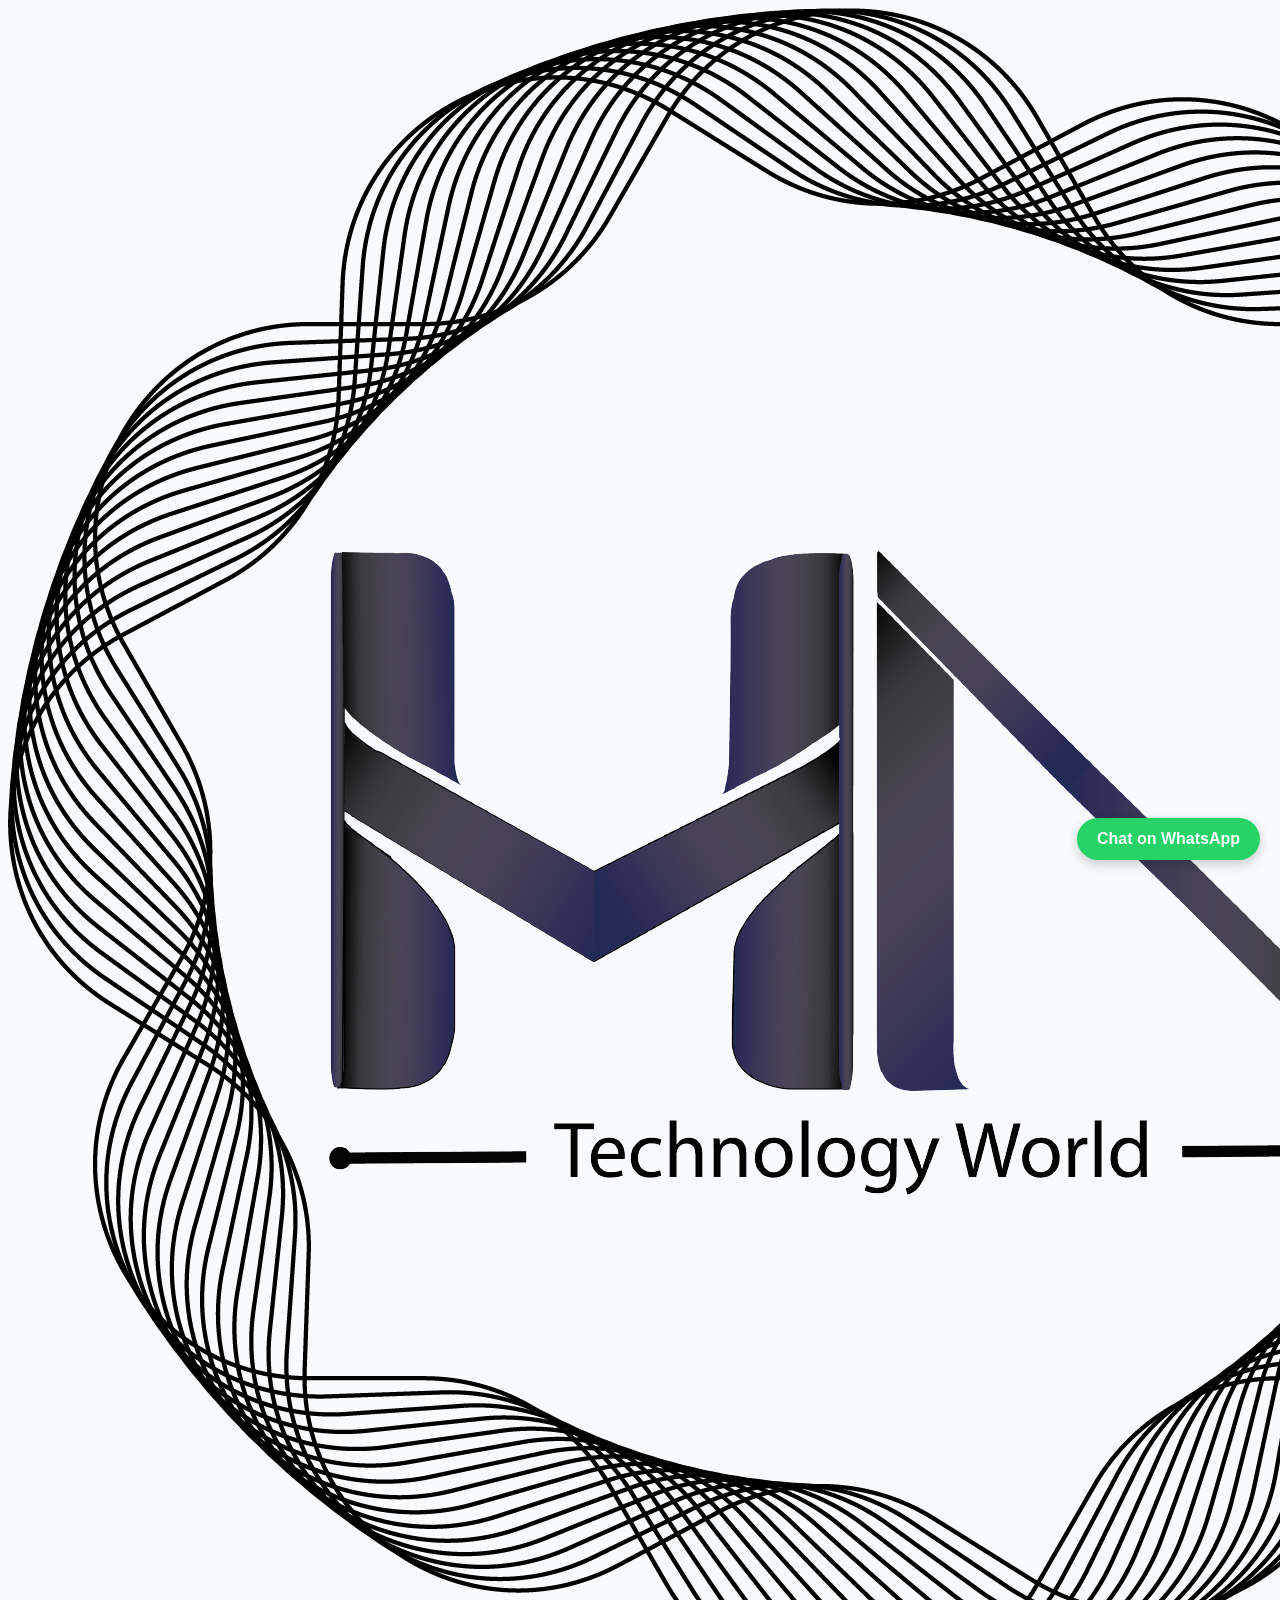
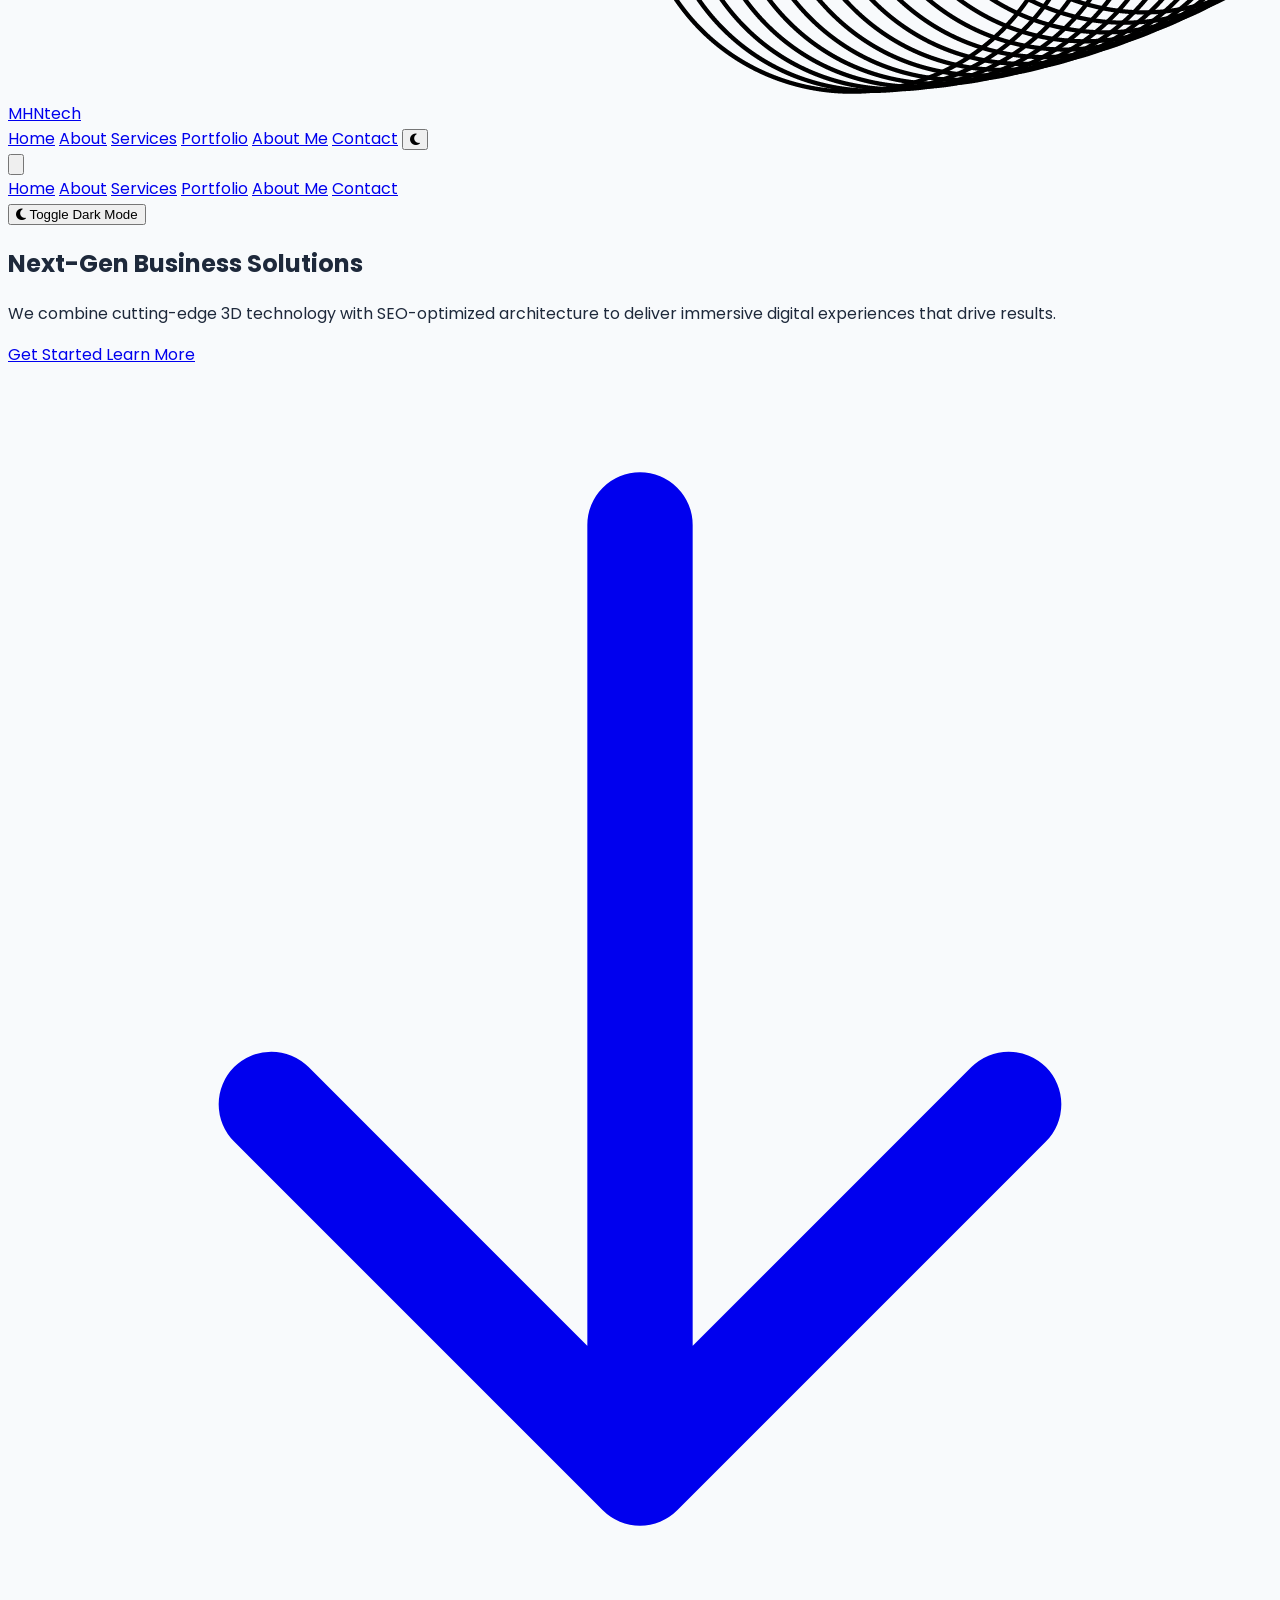
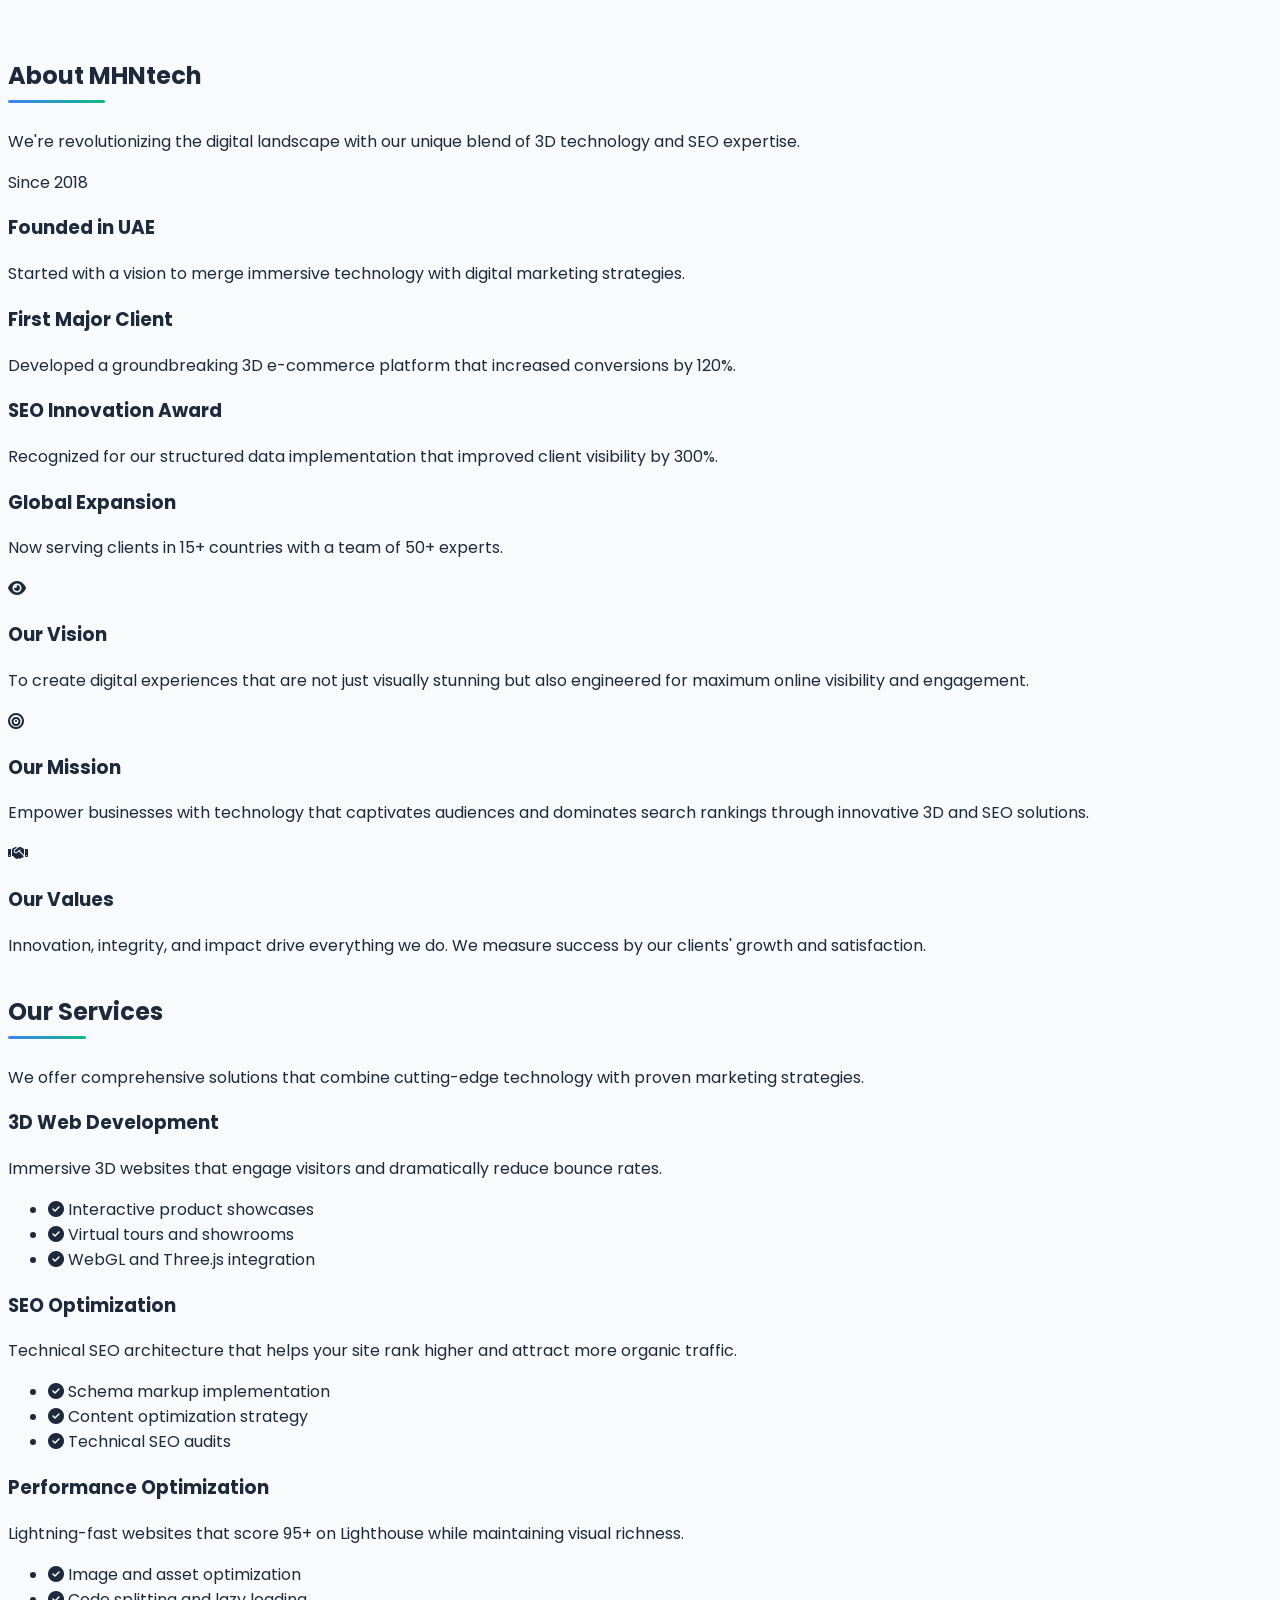
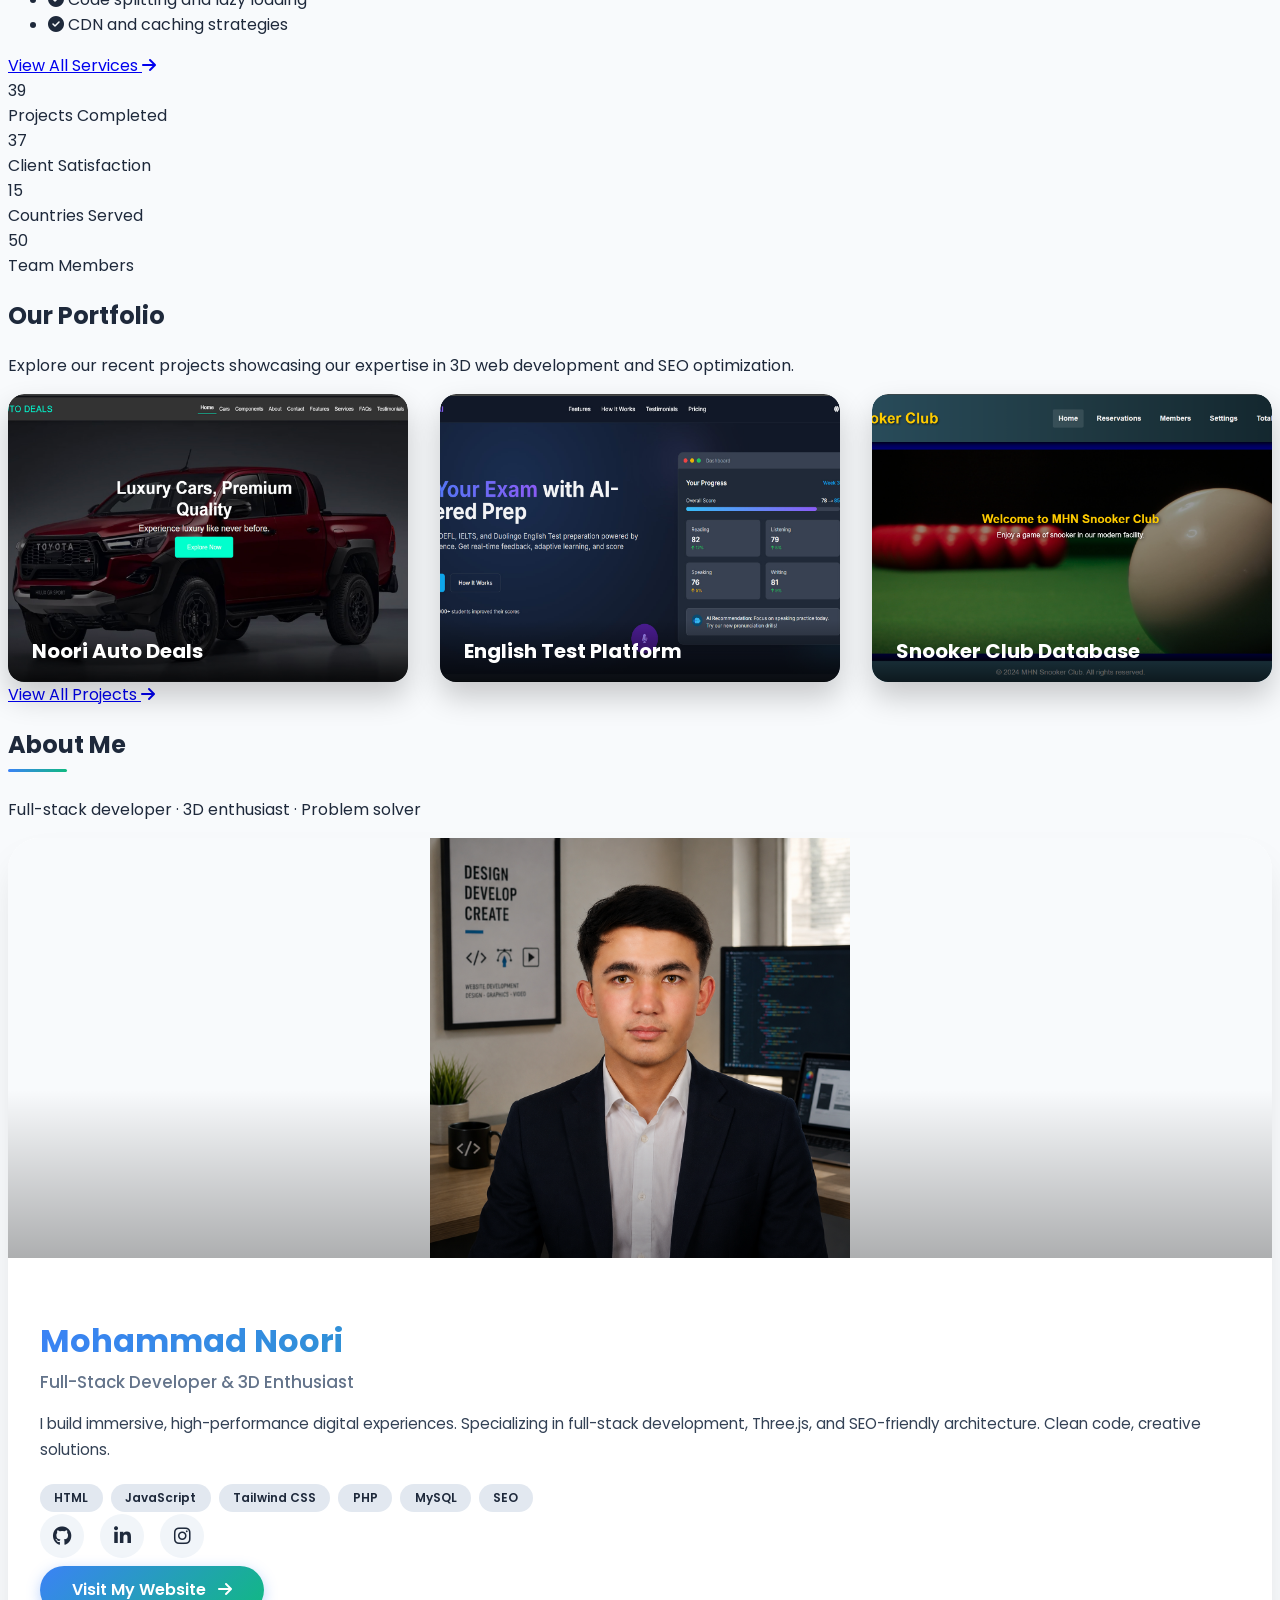
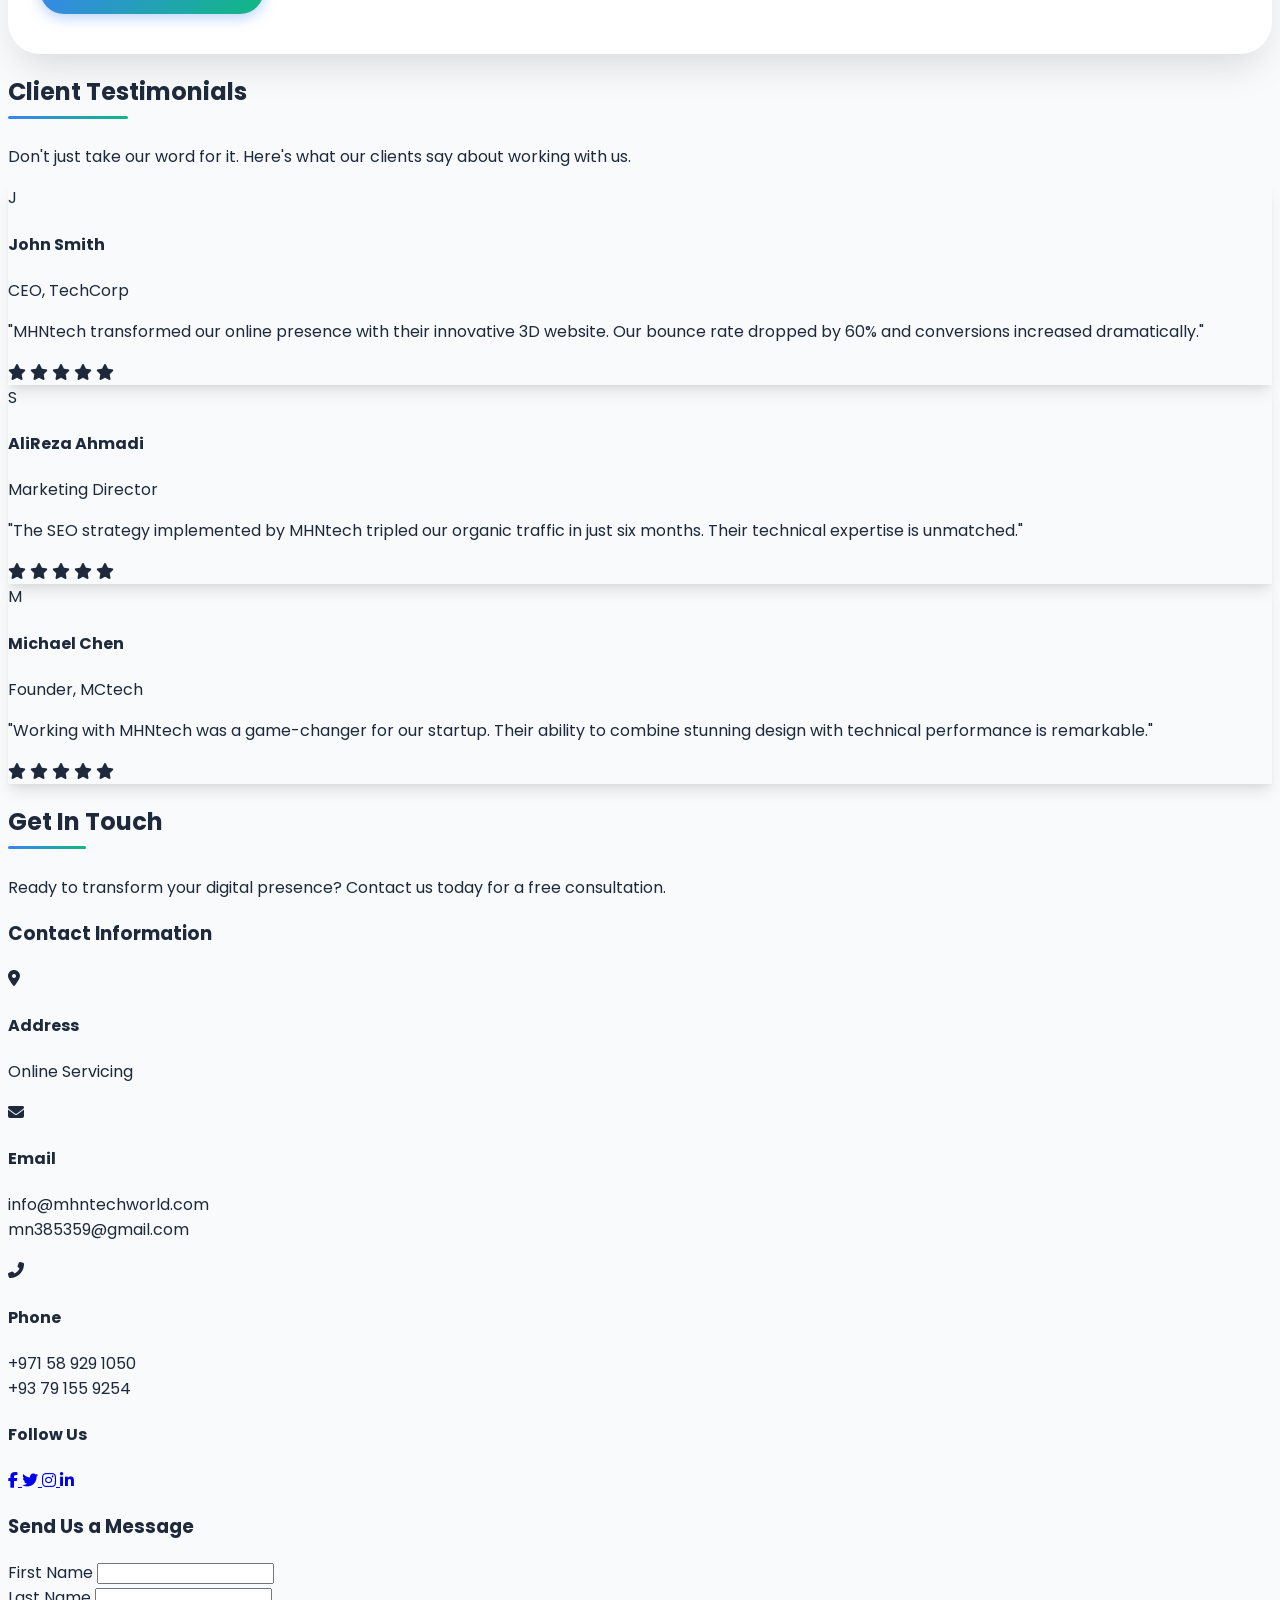
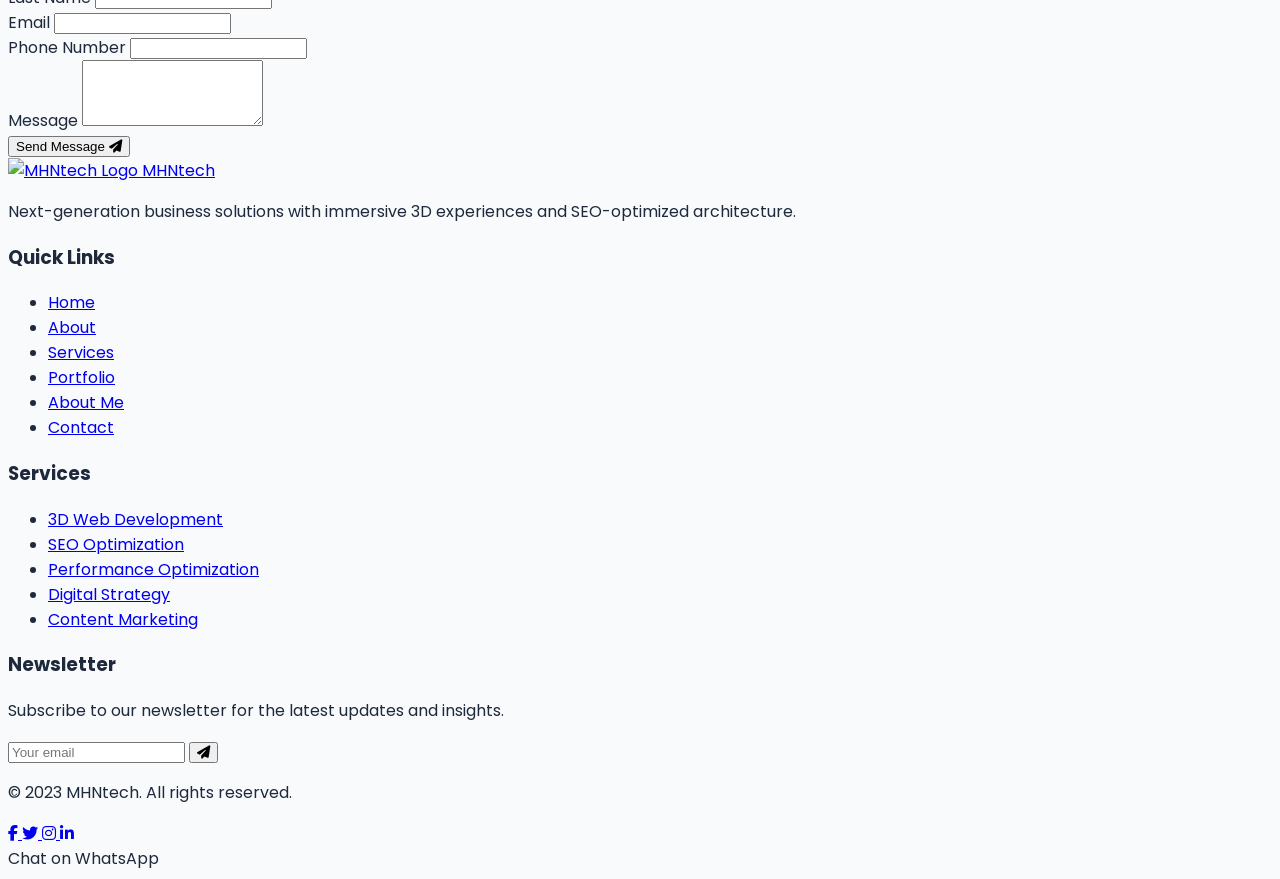
==== commit 495fc73a: "Update index.html" ====
--- a/index.html
+++ b/index.html
@@ -708,7 +708,7 @@
                 <div class="flex items-center">
                     <a href="#" class="flex items-center">
                         <!-- Logo Image -->
-                        <img src="Images/logo.png" alt="MHNtech Logo" class="w-10 h-10 rounded-full object-cover" />
+                        <img src="logo.png" alt="MHNtech Logo" class="w-10 h-10 rounded-full object-cover" />
                         <!-- Text -->
                         <span class="ml-3 text-xl font-semibold">MHNtech</span>
                     </a>
@@ -1799,4 +1799,4 @@
         });
     </script>
 </body>
-</html>+</html>
